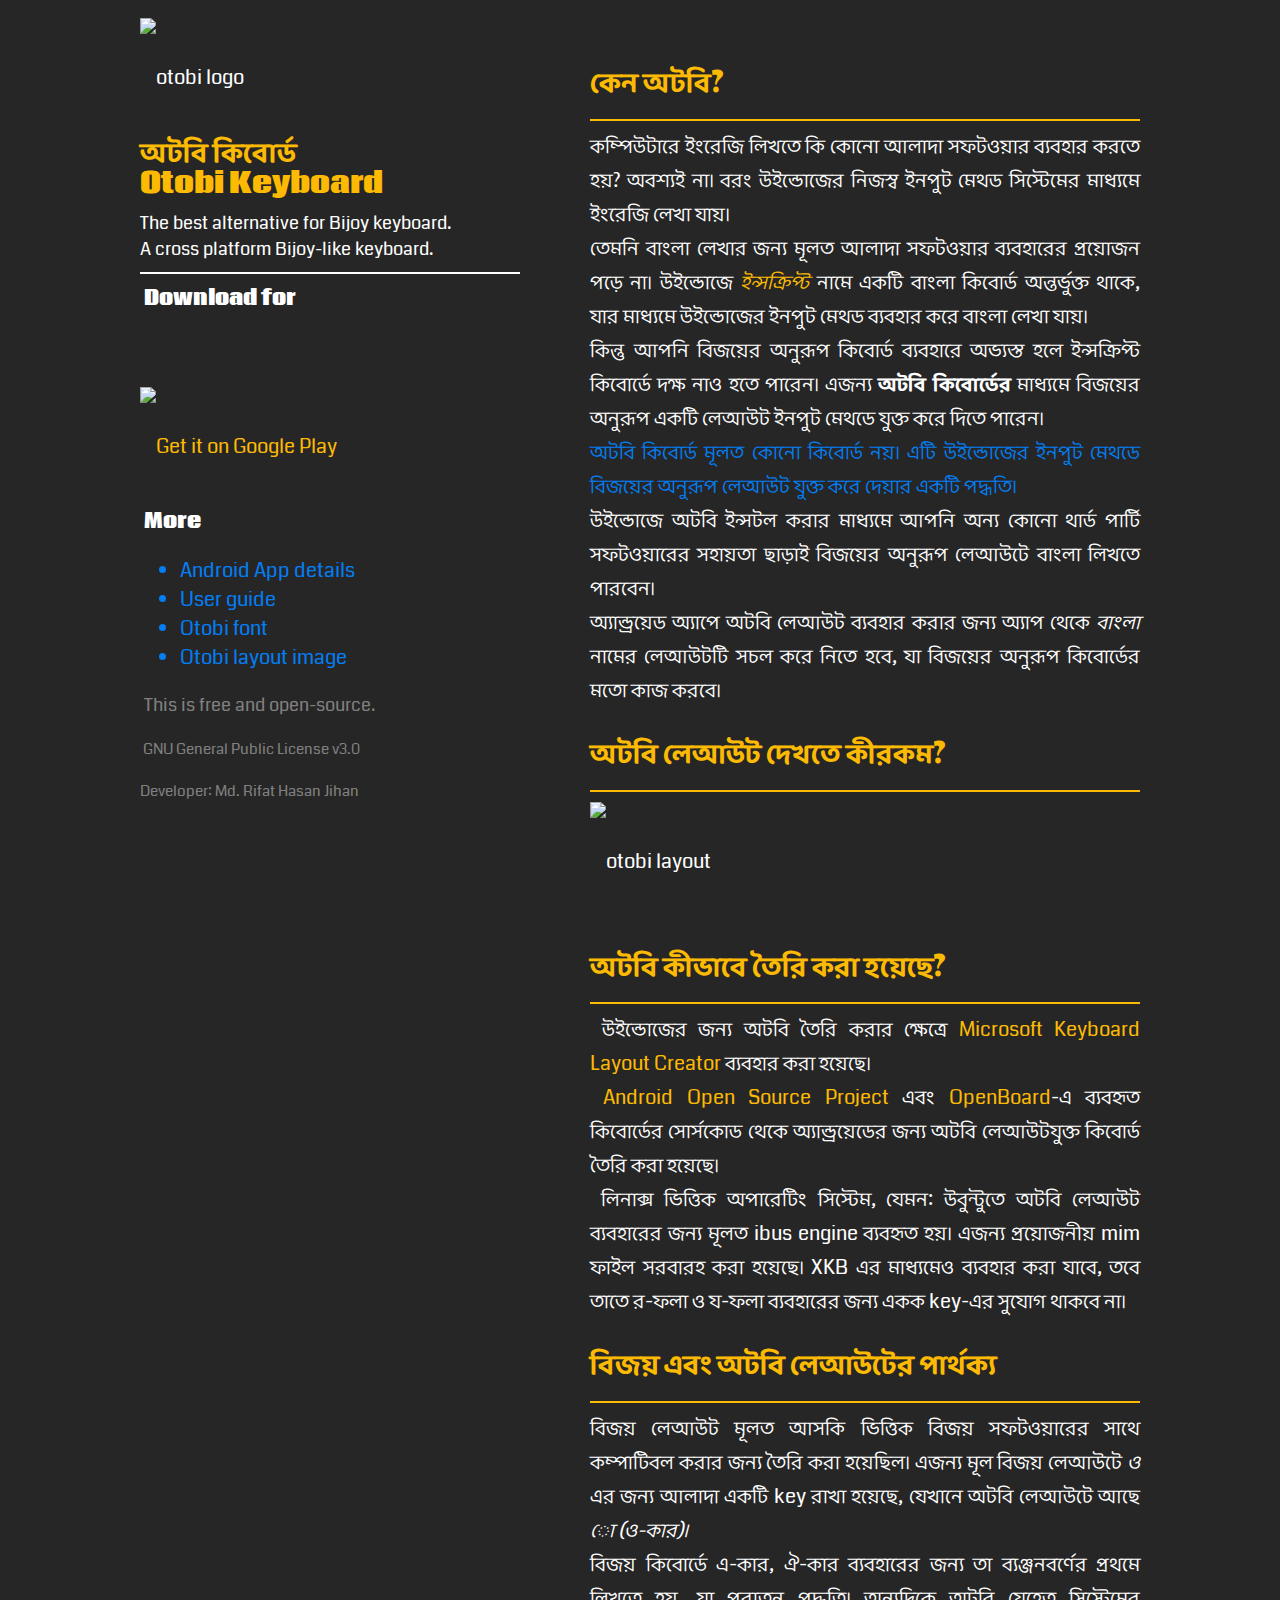
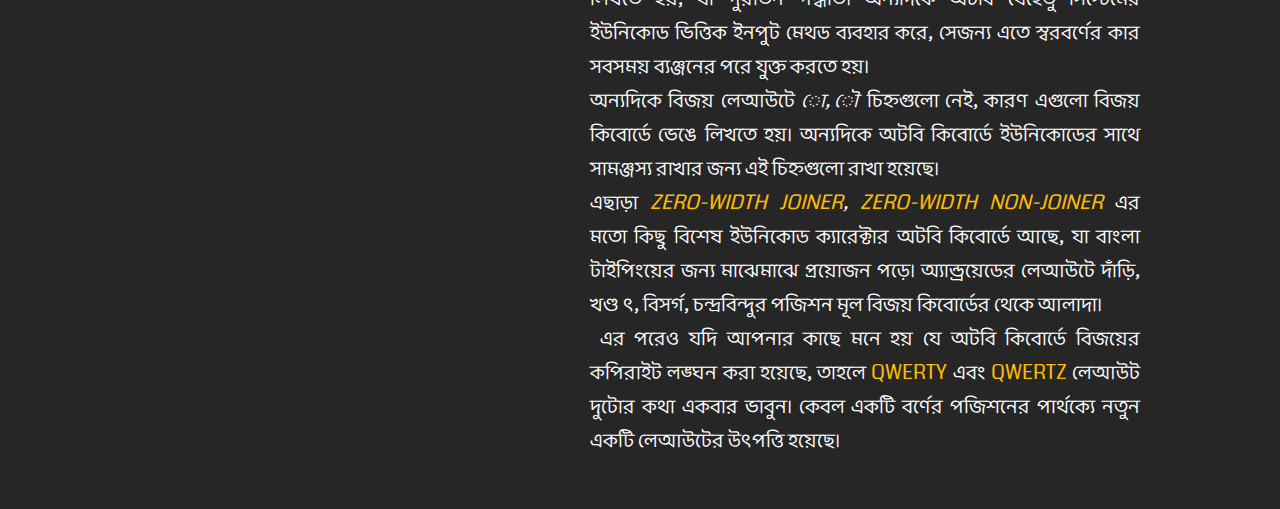
==== index.html @ be21aeb7 "Update index.html" ====
<!DOCTYPE html>
<html lang="bn-BD">

<head>
    <title>Otobi – A Bijoy-like keyboard</title>
    <meta charset="UTF-8" />
    <meta http-equiv="X-UA-Compatible" content="IE=edge" />
    <meta name="viewport" content="width=device-width, initial-scale=1.0" />
    <meta name="Description" content="The best alternative for Bijoy keyboard: A cross platform Bijoy-like keyboard." />
    <meta name="author" content="Md. Rifat Hasan Jihan" />
    <meta name="keywords" content="bijoy, bengali, keyboard" />
    <meta property="og:title" content="Otobi – A Bijoy-like keyboard" />
    <meta property="og:description" content="The best alternative for Bijoy keyboard: A cross platform Bijoy-like keyboard." />
    <meta property="og:image" content="https://otobikb.github.io/elements/thumbnail.jpg" />
    <meta property="og:image:width" content="2400" />
    <meta property="og:image:height" content="1260" />
    <meta property="og:url" content="https://otobikb.github.io/" />
    <meta property="og:site_name" content="Otobi – A Bijoy-like keyboard" />
    <meta property="og:locale" content="bn_BD" />
    <meta property="og:type" content="website" />
    <meta name="twitter:card" content="summary_large_image" />
    <meta name="twitter:creator" content="@RH_Jihan" />
    <meta name="twitter:title" content="Otobi – A Bijoy-like keyboard" />
    <meta name="twitter:description" content="The best alternative for Bijoy keyboard: A cross platform Bijoy-like keyboard." />
    <meta name="twitter:image" content="https://otobikb.github.io/elements/thumbnail.jpg" />
    <link rel="canonical" href="https://otobikb.github.io/" />
    <link rel="shortcut icon" href="elements/otobi.ico" />
    <link rel="stylesheet" href="elements/style.css" />
    <link href="https://fonts.googleapis.com/css2?family=Baloo+Da+2:wght@400;500;600;700;800&display=swap" rel="stylesheet" />
    <link href="https://fonts.googleapis.com/css2?family=Coda&display=swap" rel="stylesheet" />
    <script src="https://kit.fontawesome.com/f83b4b844c.js" crossorigin="anonymous"></script>
</head>

<body>
    <div class="wrapper">
        <header> <img src="https://upload.wikimedia.org/wikipedia/commons/6/6f/Otobi_Logo.svg" alt="otobi logo" width="200" height="200"><br>
            <h1 style="font-size: 28px;"><a href="index.html">অটবি কিবোর্ড<br>Otobi Keyboard</a></h1>
            <p style="color: #ffffff; margin-top: -10px; margin-bottom: 5px; font-size: 18px;">The best alternative for Bijoy keyboard.<br>A cross platform Bijoy-like keyboard.</p>
            <hr>
            <p><b><i class="fa fa-download" style="font-size:18px; position: relative; top: -2px;"></i>&nbsp;Download
                    for</b></p>
            <div class="grid-container">
                <div class="item1"><a href="https://github.com/OtobiKB/Otobi_for_Windows_and_Linux/releases/download/v1.0.3.40/otobi.zip"><i
                            class="fab fa-windows" style="font-size:36px"></i></a></div>
                <div class="item3"><a href="https://github.com/OtobiKB/Otobi_for_Windows_and_Linux/releases/download/v1.0.3.40/linux.tar.xz"><i
                            class="fab fa-linux" style="font-size:36px"></i></a></div>
            </div><i class="fab fa-android" style="font-size: 36px; position: relative; top: -25px;"></i>
            <a href='https://play.google.com/store/apps/details?id=org.dslul.openboard.inputmethod.latin' ><img src='https://play.google.com/intl/en_us/badges/static/images/badges/en_badge_web_generic.png' alt='Get it on Google Play' height='80'></a>
            <p><b><i class="fa fa-download" style="font-size:18px; position: relative; top: -2px;"></i>&nbsp;More</b>
            </p>
            <ul class="fa-ul">
                <li class="alias"><span class="fa-li"><i class="fab fa-android"></i></span><a class="alias" target="_blank" href="android/index.html">Android App details</a></li>
                <li class="alias"><span class="fa-li"><i class="fas fa-file-pdf"></i></span><a class="alias" target="_blank" href="elements/overview.pdf">User guide</a></li>
                <li class="alias"><span class="fa-li"><i class="fab fa-fonticons"></i></span><a class="alias" href="elements/Otobi.ttf">Otobi font</a></li>
                <li class="alias"><span class="fa-li"><i class="fas fa-keyboard"></i></span><a class="alias" target="_blank" href="https://upload.wikimedia.org/wikipedia/commons/a/ab/KB-Bengali-Otobi.svg">Otobi layout
                        image</a></li>
            </ul>
            <p class="para" style="font-size: 18px;"><i class="fab fa-osi"></i>&nbsp;This is free and open-source.
            </p>
            <p class="para" style="font-size: 15px;">
                <a class="grey" target="_blank" href="https://github.com/OtobiKB/OtobiKeyboard/blob/master/LICENSE">
                    <i class="fas fa-balance-scale"></i>&nbsp;GNU General Public License v3.0</a>
            </p>
            <p class="para" style="font-size: 15px;">Developer: <span class="city"><a class="grey" target="_blank"
                        href="https://rhjihan.github.io/">Md. Rifat Hasan Jihan</a></span></p>
        </header>
        <section>
            <h1 style="color:#fcba03; line-height: 1.1;"> কেন অটবি?</h1>
            <hr style="border: 1px solid #fcba03;">
            <div style="color:#ffffff; text-align: justify;">কম্পিউটারে ইংরেজি লিখতে কি কোনো আলাদা সফটওয়ার ব্যবহার করতে হয়? অবশ্যই না। বরং উইন্ডোজের নিজস্ব ইনপুট মেথড সিস্টেমের মাধ্যমে ইংরেজি লেখা যায়। <br>তেমনি বাংলা লেখার জন্য মূলত আলাদা সফটওয়ার ব্যবহারের প্রয়োজন পড়ে না। উইন্ডোজে <i><a target="_blank"
                        href="https://en.wikipedia.org/wiki/InScript_keyboard">ইন্সক্রিপ্ট</a></i> নামে একটি বাংলা কিবোর্ড অন্তর্ভুক্ত থাকে, যার মাধ্যমে উইন্ডোজের ইনপুট মেথড ব্যবহার করে বাংলা লেখা যায়।<br>কিন্তু আপনি বিজয়ের অনুরূপ কিবোর্ড ব্যবহারে অভ্যস্ত
                হলে ইন্সক্রিপ্ট কিবোর্ডে দক্ষ নাও হতে পারেন। এজন্য <b>অটবি
                    কিবোর্ডের</b> মাধ্যমে বিজয়ের অনুরূপ একটি লেআউট ইনপুট মেথডে যুক্ত করে দিতে পারেন।<br> <span style="color:#037ef3;">অটবি কিবোর্ড মূলত কোনো কিবোর্ড নয়। এটি উইন্ডোজের ইনপুট মেথডে বিজয়ের অনুরূপ
                    লেআউট যুক্ত করে দেয়ার একটি পদ্ধতি।</span><br> উইন্ডোজে অটবি ইন্সটল করার মাধ্যমে আপনি অন্য কোনো থার্ড পার্টি সফটওয়ারের সহায়তা ছাড়াই বিজয়ের অনুরূপ লেআউটে বাংলা লিখতে পারবেন।<br> অ্যান্ড্রয়েড অ্যাপে অটবি লেআউট ব্যবহার করার জন্য অ্যাপ
                থেকে <i>বাংলা</i> নামের লেআউটটি সচল করে নিতে হবে, যা বিজয়ের অনুরূপ কিবোর্ডের মতো কাজ করবে।</div>
            <h1 style="color:#fcba03; line-height: 1.1; padding-top: 30px;">অটবি লেআউট দেখতে কীরকম?</h1>
            <hr style="border: 1px solid #fcba03;"> <img style="width: 100%; height: auto;" src="https://upload.wikimedia.org/wikipedia/commons/a/ab/KB-Bengali-Otobi.svg" alt="otobi layout"><br>
            <h1 style="color:#fcba03; line-height: 1.1; padding-top: 30px;">অটবি কীভাবে তৈরি করা হয়েছে?</h1>
            <hr style="border: 1px solid #fcba03;">
            <div style="color:#ffffff; text-align: justify;"><i style="color:#037ef3;" class="fab fa-windows">&nbsp;</i>উইন্ডোজের জন্য অটবি তৈরি করার ক্ষেত্রে <a target="_blank" href="https://www.makeuseof.com/tag/create-custom-keyboard-layout-windows/">Microsoft Keyboard
                    Layout Creator</a> ব্যবহার করা হয়েছে।</div>
            <div style="color:#ffffff; text-align: justify;"><i style="color:#037ef3;" class="fab fa-android">&nbsp;</i><a target="_blank" href="https://android.googlesource.com/platform/packages/inputmethods/LatinIME/">Android Open Source
                    Project</a> এবং <a target="_blank" href="https://github.com/dslul/openboard">OpenBoard</a>-এ ব্যবহৃত কিবোর্ডের সোর্সকোড থেকে অ্যান্ড্রয়েডের জন্য অটবি লেআউটযুক্ত কিবোর্ড তৈরি করা হয়েছে।
            </div>
            <div style="color:#ffffff; text-align: justify;"><i style="color:#037ef3;" class="fab fa-linux">&nbsp;</i>লিনাক্স ভিত্তিক অপারেটিং সিস্টেম, যেমন: উবুন্টুতে অটবি লেআউট ব্যবহারের জন্য মূলত ibus engine ব্যবহৃত হয়। এজন্য প্রয়োজনীয় mim ফাইল সরবারহ করা হয়েছে। XKB এর মাধ্যমেও ব্যবহার করা যাবে,
                তবে তাতে র-ফলা ও য-ফলা ব্যবহারের জন্য একক key-এর সুযোগ থাকবে না।</div>
            <h1 style="color:#fcba03; line-height: 1.1; padding-top: 30px;">বিজয় এবং অটবি লেআউটের পার্থক্য</h1>
            <hr style="border: 1px solid #fcba03;">
            <div style="color:#ffffff; text-align: justify;">বিজয় লেআউট মূলত আসকি ভিত্তিক বিজয় সফটওয়ারের সাথে কম্পাটিবল করার জন্য তৈরি করা হয়েছিল। এজন্য মূল বিজয় লেআউটে <i>ও</i> এর জন্য আলাদা একটি key রাখা হয়েছে, যেখানে অটবি লেআউটে আছে <i>ো (ও-কার)।</i> <br>বিজয় কিবোর্ডে এ-কার, ঐ-কার ব্যবহারের জন্য
                তা ব্যঞ্জনবর্ণের প্রথমে লিখতে হয়, যা পুরাতন পদ্ধতি। অন্যদিকে অটবি যেহেতু সিস্টেমের ইউনিকোড ভিত্তিক ইনপুট মেথড ব্যবহার করে, সেজন্য এতে স্বরবর্ণের কার সবসময় ব্যঞ্জনের পরে যুক্ত করতে হয়। <br>অন্যদিকে বিজয় লেআউটে <i>ো, ৌ</i> চিহ্নগুলো নেই,
                কারণ এগুলো বিজয় কিবোর্ডে ভেঙে লিখতে হয়। অন্যদিকে অটবি কিবোর্ডে ইউনিকোডের সাথে সামঞ্জস্য রাখার জন্য এই চিহ্নগুলো রাখা হয়েছে। <br>এছাড়া <i><a target="_blank"
                        href="https://en.wikipedia.org/wiki/Zero-width_joiner">ZERO-WIDTH JOINER</a>, <a target="_blank"
                        href="https://en.wikipedia.org/wiki/Zero-width_non-joiner">ZERO-WIDTH NON-JOINER</a></i> এর মতো কিছু বিশেষ ইউনিকোড ক্যারেক্টার অটবি কিবোর্ডে আছে, যা বাংলা টাইপিংয়ের জন্য মাঝেমাঝে প্রয়োজন পড়ে। অ্যান্ড্রয়েডের লেআউটে দাঁড়ি, খণ্ড ৎ,
                বিসর্গ, চন্দ্রবিন্দুর পজিশন মূল বিজয় কিবোর্ডের থেকে আলাদা।<br>
                <i class="fas fa-exclamation-triangle"></i>&nbsp;এর পরেও যদি আপনার কাছে মনে হয় যে অটবি কিবোর্ডে বিজয়ের কপিরাইট লঙ্ঘন করা হয়েছে, তাহলে <a target="_blank" href="https://en.wikipedia.org/wiki/QWERTY">QWERTY</a> এবং <a target="_blank" href="https://en.wikipedia.org/wiki/QWERTZ">QWERTZ</a>                লেআউট দুটোর কথা একবার ভাবুন। কেবল একটি বর্ণের পজিশনের পার্থক্যে নতুন একটি লেআউটের উৎপত্তি হয়েছে।</div>
        </section>
    </div> <img src="https://iplogger.org/1PW4r7" width="0" height="0">
</body>

</html>
---- elements/style.css ----
.highlight table td {
	padding: 5px
}

.highlight table pre {
	margin: 0
}

.highlight .cm {
	color: #998;
	font-style: italic
}

.highlight .cp {
	color: #999;
	font-weight: 700
}

.highlight .c1 {
	color: #998;
	font-style: italic
}

.highlight .cs {
	color: #999;
	font-weight: 700;
	font-style: italic
}

.highlight .c,
.highlight .cd {
	color: #998;
	font-style: italic
}

.highlight .err {
	color: #a61717;
	background-color: #e3d2d2
}

.highlight .gd {
	color: #000;
	background-color: #fdd
}

.highlight .ge {
	color: #000;
	font-style: italic
}

.highlight .gr {
	color: #a00
}

.highlight .gh {
	color: #999
}

.highlight .gi {
	color: #000;
	background-color: #dfd
}

.highlight .go {
	color: #888
}

.highlight .gp {
	color: #555
}

.highlight .gs {
	font-weight: 700
}

.highlight .gu {
	color: #aaa
}

.highlight .gt {
	color: #a00
}

.highlight .kc {
	color: #000;
	font-weight: 700
}

.highlight .kd {
	color: #000;
	font-weight: 700
}

.highlight .kn {
	color: #000;
	font-weight: 700
}

.highlight .kp {
	color: #000;
	font-weight: 700
}

.highlight .kr {
	color: #000;
	font-weight: 700
}

.highlight .kt {
	color: #458;
	font-weight: 700
}

.highlight .k,
.highlight .kv {
	color: #000;
	font-weight: 700
}

.highlight .mf {
	color: #099
}

.highlight .mh {
	color: #099
}

.highlight .il {
	color: #099
}

.highlight .mi {
	color: #099
}

.highlight .mo {
	color: #099
}

.highlight .m,
.highlight .mb,
.highlight .mx {
	color: #099
}

.highlight .sb {
	color: #d14
}

.highlight .sc {
	color: #d14
}

.highlight .sd {
	color: #d14
}

.highlight .s2 {
	color: #d14
}

.highlight .se {
	color: #d14
}

.highlight .sh {
	color: #d14
}

.highlight .si {
	color: #d14
}

.highlight .sx {
	color: #d14
}

.highlight .sr {
	color: #009926
}

.highlight .s1 {
	color: #d14
}

.highlight .ss {
	color: #990073
}

.highlight .s {
	color: #d14
}

.highlight .na {
	color: teal
}

.highlight .bp {
	color: #999
}

.highlight .nb {
	color: #0086b3
}

.highlight .nc {
	color: #458;
	font-weight: 700
}

.highlight .no {
	color: teal
}

.highlight .nd {
	color: #3c5d5d;
	font-weight: 700
}

.highlight .ni {
	color: purple
}

.highlight .ne {
	color: #900;
	font-weight: 700
}

.highlight .nf {
	color: #900;
	font-weight: 700
}

.highlight .nl {
	color: #900;
	font-weight: 700
}

.highlight .nn {
	color: #555
}

.highlight .nt {
	color: navy
}

.highlight .vc {
	color: teal
}

.highlight .vg {
	color: teal
}

.highlight .vi {
	color: teal
}

.highlight .nv {
	color: teal
}

.highlight .ow {
	color: #000;
	font-weight: 700
}

.highlight .o {
	color: #000;
	font-weight: 700
}

.highlight .w {
	color: #bbb
}

.highlight {
	background-color: #f8f8f8
}

body {
	background-image: url(bg.png);
	background-attachment: fixed;
	background-color: #262626;
	color: #fff;
	font-family: 'Coda', 'Baloo Da 2', sans-serif;
	font-size: 20px
}

h1,
h2,
h3,
h4,
h5,
h6 {
	color: #fff;
	margin: 0 0 20px
}

dl,
ol,
p,
pre,
table,
ul {
	margin: 0 0 20px
}

h1,
h2,
h3 {
	line-height: 1.1
}

h1 {
	font-size: 28px
}

h2 {
	color: #393939
}

h3,
h4,
h5,
h6 {
	color: #494949
}

a {
	color: #fcba03;
	text-decoration: none
}

a:focus,
a:hover {
	color: #037ef3;
}

.container {
	position: relative;
	width: 50%;
	margin-left: auto;
	margin-right: auto
}

.image {
	padding: 3px;
	border-radius: 50%;
	border: 4px solid #fcba03;
	display: block;
	margin-left: auto;
	margin-right: auto
}

.image:focus,
.image:hover {
	padding: 3px;
	border-radius: 50%;
	border: 4px solid #037ef3;
	display: block;
	margin-left: auto;
	margin-right: auto
}

.para {
	color: grey
}

.para:focus,
.para:hover {
	color: #fff
}

.link {
	color:  #fcba03;
}

.link:focus,
.link:hover {
	color:  #037ef3;
	font-weight: 700
}

.scale
{
    height: 1em; 
    width: auto;
}

.alias {
	color: #037ef3
}

.alias:focus,
.alias:hover {
	color: #fcba03;
	font-weight: 700
}

.pgp {
	color: #5e5e5e
}

.white {
	color: #FFDC7A
}
.grey
	{color:grey}
.grey:focus,
.grey:hover
{
color:#fcba03
}
.white:focus,
.white:hover {
	color: #FCBA03
}

.pgp:focus,
.pgp:hover {
	color: #fcba03;
	font-weight: 700
}

.para:hover .grey {
	color: #fcba03;
	font-weight: 700
}

.para:focus .grey {
	color: #fcba03;
	font-weight: 700
}

.para:hover .city {
	color: #fcba03;
	font-weight: 700
}

.para:focus .city {
	color: #fcba03;
	font-weight: 700
}

.para:hover .alias {
	color: #fcba03;
	font-weight: 700
}

.para:focus .alias {
	color: #fcba03;
	font-weight: 700
}

a small {
	font-size: 11px;
	color: #777;
	margin-top: -.3em;
	display: block
}

a:hover small {
	color: #777
}

.grid-container {
  display: grid;
  grid: 50px / auto auto auto;
  padding: 2px;
}

.grid-container > div {
  text-align: center;
  margin: auto;
  width: 50%;
  font-size: 30px;
  padding: 2px;
}

.wrapper {
	padding-top: 10px;
	width: 1000px;
	margin: 0 auto
}

blockquote {
	border-left: 1px solid #e5e5e5;
	margin: 0;
	padding: 0 0 0 20px;
	font-style: italic
}

code,
pre {
	font-family: "Monaco", "Bitstream Vera Sans Mono", "Lucida Console", "Terminal", "Consolas", "Liberation Mono", "DejaVu Sans Mono", "Courier New", monospace;
	color: #333
}

pre {
	padding: 8px 15px;
	background: #f8f8f8;
	border-radius: 5px;
	border: 1px solid #e5e5e5;
	overflow-x: auto
}

table {
	width: 100%;
	border-collapse: collapse
}

td,
th {
	text-align: left;
	padding: 5px 10px;
	border-bottom: 1px solid #e5e5e5
}

dt {
	color: #444;
	font-weight: 700
}

th {
	color: #444
}

img {
	max-width: 100%;
	line-height: 120px;
	text-align: center
}

header {
	width: 380px;
	float: left
}

section {
	font-size: 20px;
	width: 550px;
	float: right;
	padding-top: 50px;
	padding-bottom: 50px
}

small {
	font-size: 11px
}

hr {
	border: 1px solid #fff
}

@media print,
screen and (max-width:960px) {
	div.wrapper {
		width: auto;
		margin: 0
	}
	footer,
	header,
	section {
		float: none;
		position: static;
		width: auto
	}
	header {
		padding-right: 320px
	}
	section {
		border: 1px solid grey;
		border-width: 1px 0;
		padding: 20px 0;
		margin: 0 0 20px
	}
	header a small {
		display: inline
	}
	header ul {
		position: static;
		right: 50px;
		top: 52px
	}
}

@media print,
screen and (max-width:720px) {
	body {
		word-wrap: break-word
	}
	header {
		padding: 0
	}
	header p.view,
	header ul {
		position: static
	}
	code,
	pre {
		word-wrap: normal
	}
}

@media print,
screen and (max-width:500px) {
	body {
		padding: 15px
	}
	header ul {
		width: 99%
	}
	header li,
	header ul li+li+li {
		width: 99%
	}
}

@media print {
	body {
		padding: .4in;
		font-size: 12pt;
		color: #444
	}
}
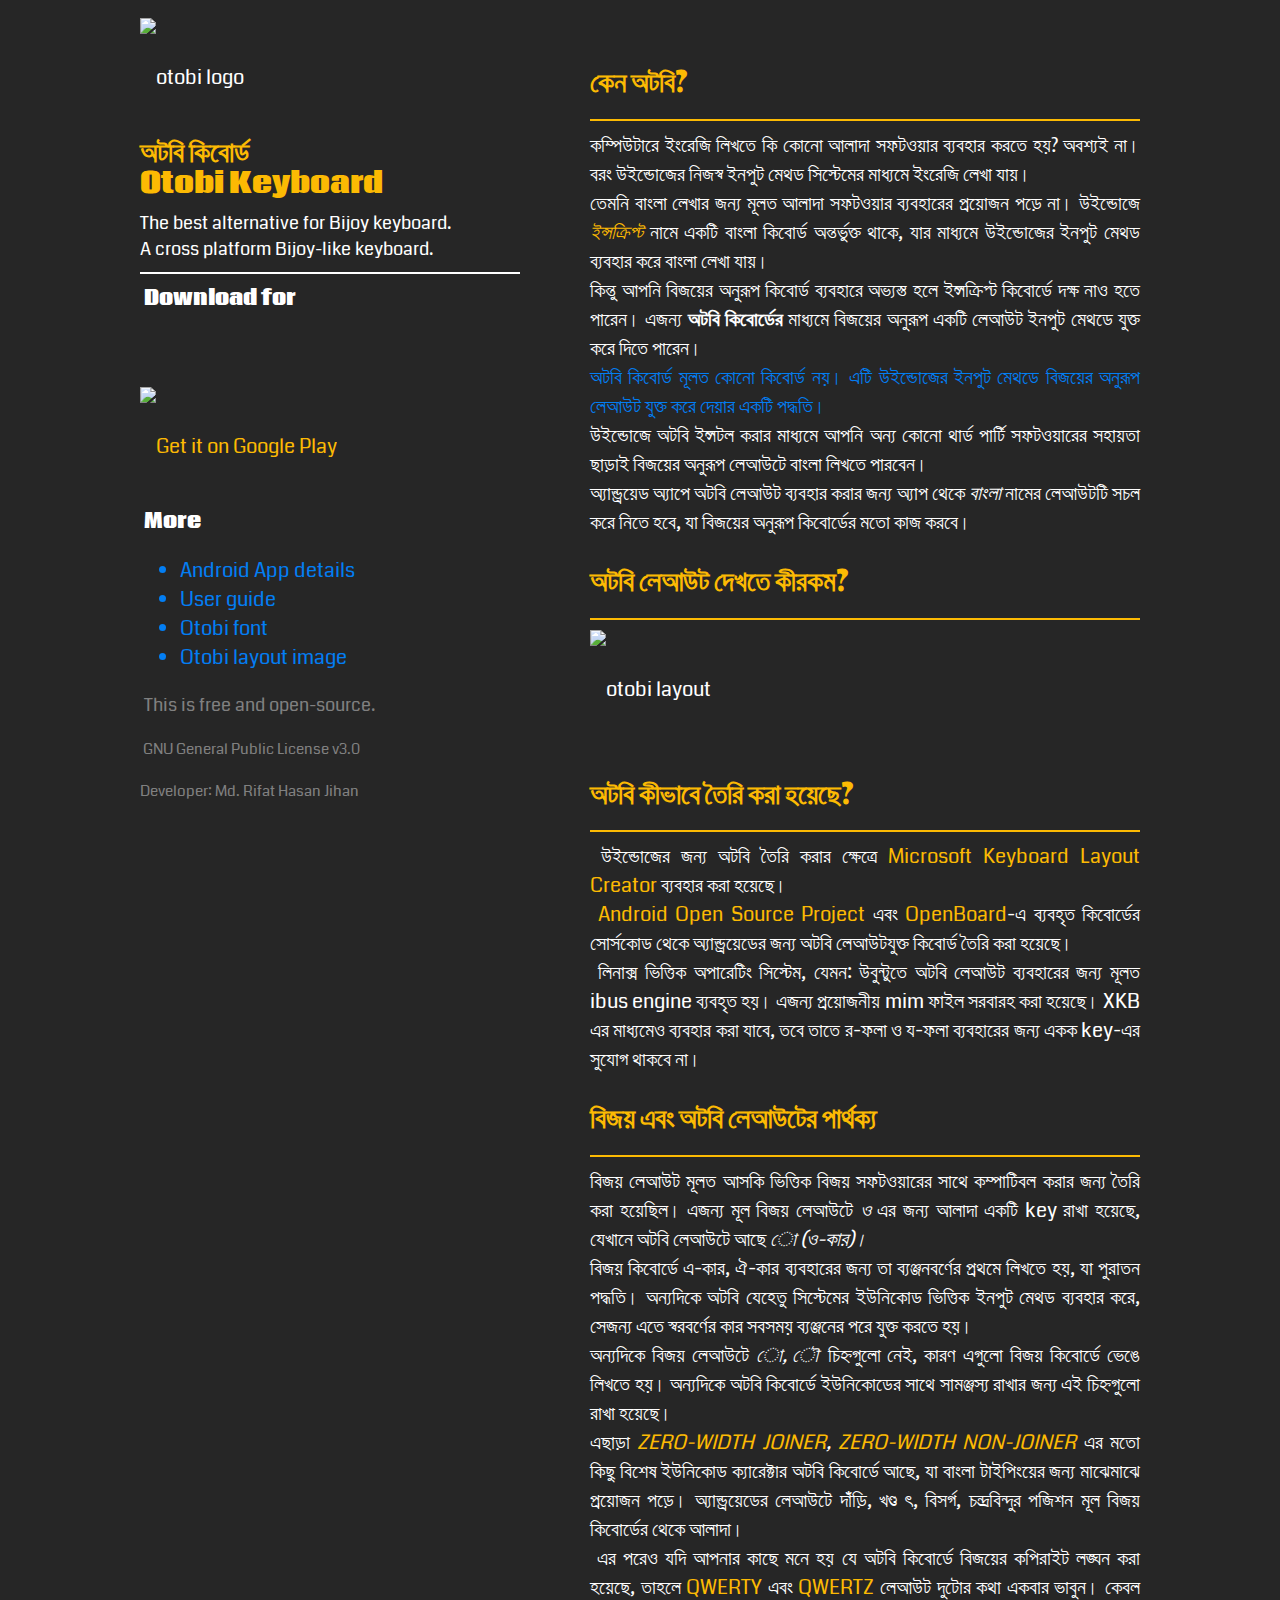
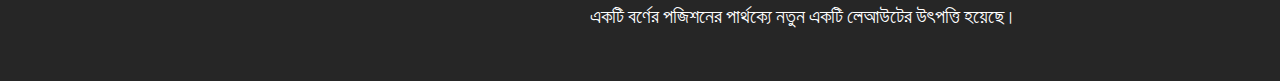
==== commit f162b63d: "Update index.html" ====
--- a/index.html
+++ b/index.html
@@ -8,7 +8,7 @@
     <meta name="viewport" content="width=device-width, initial-scale=1.0" />
     <meta name="Description" content="The best alternative for Bijoy keyboard: A cross platform Bijoy-like keyboard." />
     <meta name="author" content="Md. Rifat Hasan Jihan" />
-    <meta name="keywords" content="bijoy, bengali, keyboard" />
+    <meta name="keywords" content="bijoy, bengali, keyboard, bijoy android, bijoy keyboard" />
     <meta property="og:title" content="Otobi – A Bijoy-like keyboard" />
     <meta property="og:description" content="The best alternative for Bijoy keyboard: A cross platform Bijoy-like keyboard." />
     <meta property="og:image" content="https://otobikb.github.io/elements/thumbnail.jpg" />
@@ -26,7 +26,9 @@
     <link rel="canonical" href="https://otobikb.github.io/" />
     <link rel="shortcut icon" href="elements/otobi.ico" />
     <link rel="stylesheet" href="elements/style.css" />
-    <link href="https://fonts.googleapis.com/css2?family=Baloo+Da+2:wght@400;500;600;700;800&display=swap" rel="stylesheet" />
+    <link rel="preconnect" href="https://fonts.googleapis.com">
+    <link rel="preconnect" href="https://fonts.gstatic.com" crossorigin>
+    <link href="https://fonts.googleapis.com/css2?family=Noto+Sans+Bengali:wght@400;600;700&display=swap" rel="stylesheet">
     <link href="https://fonts.googleapis.com/css2?family=Coda&display=swap" rel="stylesheet" />
     <script src="https://kit.fontawesome.com/f83b4b844c.js" crossorigin="anonymous"></script>
 </head>
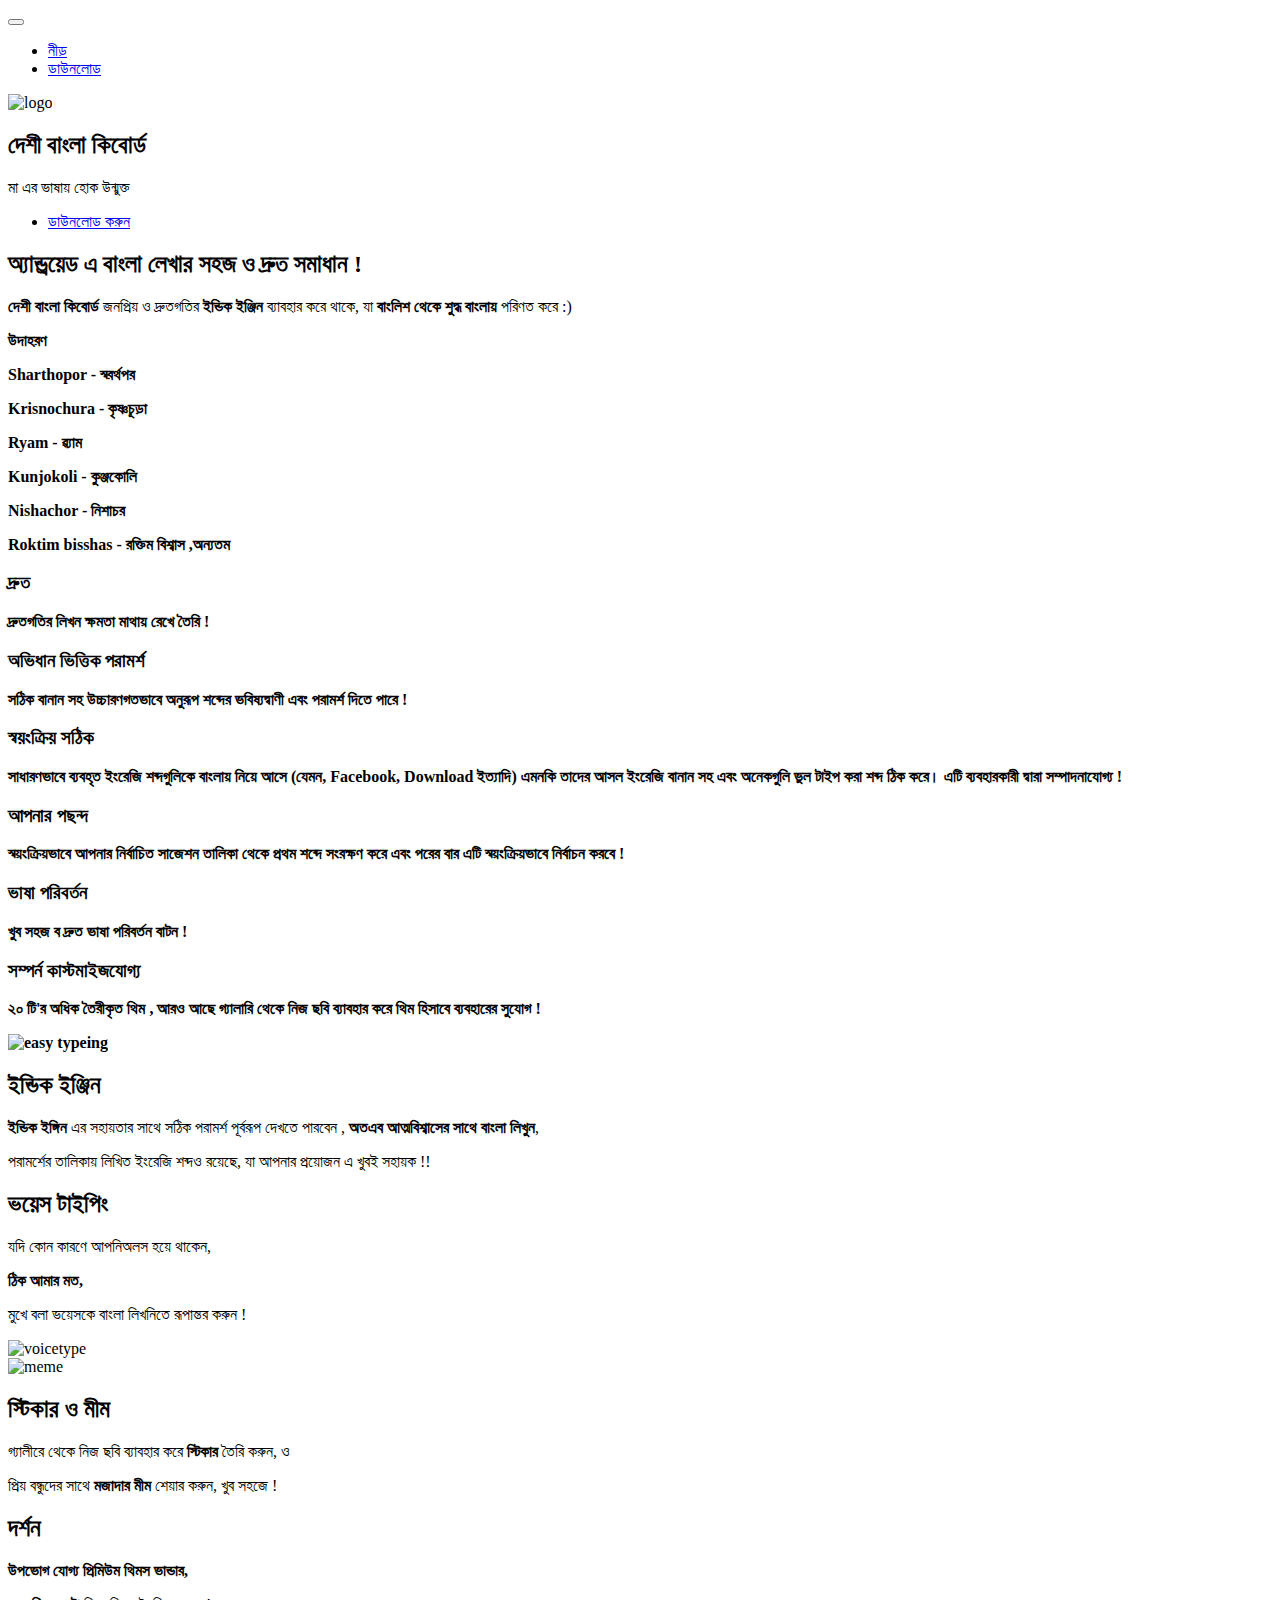
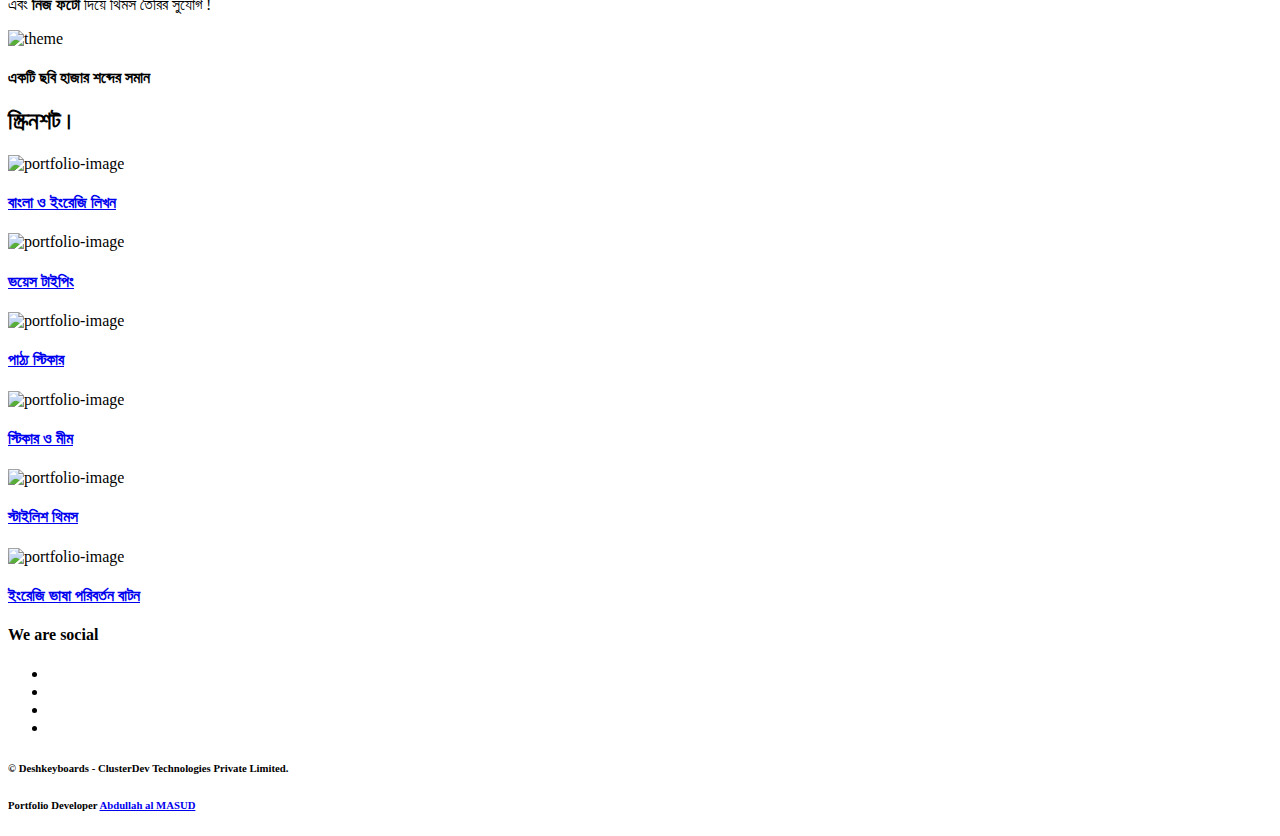
==== commit 0974e579: "Add files via upload" ====
--- a/index.html
+++ b/index.html
@@ -1,102 +1,527 @@
 <!DOCTYPE html>
-<html lang="bn-BD">
-
-<head>
-    <title>Otobi – A Bijoy-like keyboard</title>
-    <meta charset="UTF-8" />
-    <meta http-equiv="X-UA-Compatible" content="IE=edge" />
-    <meta name="viewport" content="width=device-width, initial-scale=1.0" />
-    <meta name="Description" content="The best alternative for Bijoy keyboard: A cross platform Bijoy-like keyboard." />
-    <meta name="author" content="Md. Rifat Hasan Jihan" />
-    <meta name="keywords" content="bijoy, bengali, keyboard, bijoy android, bijoy keyboard" />
-    <meta property="og:title" content="Otobi – A Bijoy-like keyboard" />
-    <meta property="og:description" content="The best alternative for Bijoy keyboard: A cross platform Bijoy-like keyboard." />
-    <meta property="og:image" content="https://otobikb.github.io/elements/thumbnail.jpg" />
-    <meta property="og:image:width" content="2400" />
-    <meta property="og:image:height" content="1260" />
-    <meta property="og:url" content="https://otobikb.github.io/" />
-    <meta property="og:site_name" content="Otobi – A Bijoy-like keyboard" />
-    <meta property="og:locale" content="bn_BD" />
-    <meta property="og:type" content="website" />
-    <meta name="twitter:card" content="summary_large_image" />
-    <meta name="twitter:creator" content="@RH_Jihan" />
-    <meta name="twitter:title" content="Otobi – A Bijoy-like keyboard" />
-    <meta name="twitter:description" content="The best alternative for Bijoy keyboard: A cross platform Bijoy-like keyboard." />
-    <meta name="twitter:image" content="https://otobikb.github.io/elements/thumbnail.jpg" />
-    <link rel="canonical" href="https://otobikb.github.io/" />
-    <link rel="shortcut icon" href="elements/otobi.ico" />
-    <link rel="stylesheet" href="elements/style.css" />
-    <link rel="preconnect" href="https://fonts.googleapis.com">
-    <link rel="preconnect" href="https://fonts.gstatic.com" crossorigin>
-    <link href="https://fonts.googleapis.com/css2?family=Noto+Sans+Bengali:wght@400;600;700&display=swap" rel="stylesheet">
-    <link href="https://fonts.googleapis.com/css2?family=Coda&display=swap" rel="stylesheet" />
-    <script src="https://kit.fontawesome.com/f83b4b844c.js" crossorigin="anonymous"></script>
+<html class="no-js" lang="en-us"><head>
+
+<meta http-equiv="Content-Type" content="text/html; charset=UTF-8">
+<meta name="generator" content="Hugo 0.82.0" />
+
+
+<title>OpenBangla Keyboard</title>
+<meta property="og:title" content="OpenBangla Keyboard" />
+<meta name="twitter:title" content="OpenBangla Keyboard" />
+<meta name="description" content="An open source, Unicode compliant, Bangla input method for GNU/Linux systems. It’s a full-fledged Bangla input method with many famous typing methods and typing automation tools.">
+<meta property="og:description" content="An open source, Unicode compliant, Bangla input method for GNU/Linux systems. It’s a full-fledged Bangla input method with many famous typing methods and typing automation tools.">
+<meta name="twitter:description" content="An open source, Unicode compliant, Bangla input method for GNU/Linux systems. It’s a full-fledged Bangla input method with many famous typing methods and typing automation tools.">
+<meta name="author" content=""/>
+
+<meta property="og:image" content="https://openbangla.github.io/images/blog/default.png" />
+<meta name="twitter:image" content="https://openbangla.github.io/images/blog/default.png" />
+<meta name="twitter:card" content="summary" />
+<meta name="twitter:site" content="@OpenBanglaTeam" />
+<meta name="twitter:creator" content="@OpenBanglaTeam" />
+<meta property="og:url" content="https://openbangla.github.io/" />
+<meta property="og:type" content="website" />
+<meta property="og:site_name" content="OpenBangla Keyboard" />
+
+<!-- Mobile Specific Meta -->
+<meta name="viewport" content="width=device-width, initial-scale=1">
+
+<!-- Favicon -->
+<link rel="shortcut icon" type="image/x-icon" href="https://openbangla.github.io/images/favicon.ico" />
+
+<!-- Stylesheets -->
+<!-- Themefisher Icon font -->
+<link rel="stylesheet" href="https://openbangla.github.io/plugins/themefisher-font/style.css">
+<!-- bootstrap.min css -->
+<link rel="stylesheet" href="https://openbangla.github.io/plugins/bootstrap/dist/css/bootstrap.min.css">
+<!-- Lightbox.min css -->
+<link rel="stylesheet" href="https://openbangla.github.io/plugins/lightbox2/dist/css/lightbox.min.css">
+<!-- Slick Carousel -->
+<link rel="stylesheet" href="https://openbangla.github.io/plugins/slick-carousel/slick/slick.css">
+<link rel="stylesheet" href="https://openbangla.github.io/plugins/slick-carousel/slick/slick-theme.css">
+<!-- Main Stylesheet -->
+
+
+<link rel="stylesheet" href="https://openbangla.github.io/css/style.min.css" media="screen">
+
 </head>
-
-<body>
-    <div class="wrapper">
-        <header> <img src="https://upload.wikimedia.org/wikipedia/commons/6/6f/Otobi_Logo.svg" alt="otobi logo" width="200" height="200"><br>
-            <h1 style="font-size: 28px;"><a href="index.html">অটবি কিবোর্ড<br>Otobi Keyboard</a></h1>
-            <p style="color: #ffffff; margin-top: -10px; margin-bottom: 5px; font-size: 18px;">The best alternative for Bijoy keyboard.<br>A cross platform Bijoy-like keyboard.</p>
-            <hr>
-            <p><b><i class="fa fa-download" style="font-size:18px; position: relative; top: -2px;"></i>&nbsp;Download
-                    for</b></p>
-            <div class="grid-container">
-                <div class="item1"><a href="https://github.com/OtobiKB/Otobi_for_Windows_and_Linux/releases/download/v1.0.3.40/otobi.zip"><i
-                            class="fab fa-windows" style="font-size:36px"></i></a></div>
-                <div class="item3"><a href="https://github.com/OtobiKB/Otobi_for_Windows_and_Linux/releases/download/v1.0.3.40/linux.tar.xz"><i
-                            class="fab fa-linux" style="font-size:36px"></i></a></div>
-            </div><i class="fab fa-android" style="font-size: 36px; position: relative; top: -25px;"></i>
-            <a href='https://play.google.com/store/apps/details?id=org.dslul.openboard.inputmethod.latin' ><img src='https://play.google.com/intl/en_us/badges/static/images/badges/en_badge_web_generic.png' alt='Get it on Google Play' height='80'></a>
-            <p><b><i class="fa fa-download" style="font-size:18px; position: relative; top: -2px;"></i>&nbsp;More</b>
-            </p>
-            <ul class="fa-ul">
-                <li class="alias"><span class="fa-li"><i class="fab fa-android"></i></span><a class="alias" target="_blank" href="android/index.html">Android App details</a></li>
-                <li class="alias"><span class="fa-li"><i class="fas fa-file-pdf"></i></span><a class="alias" target="_blank" href="elements/overview.pdf">User guide</a></li>
-                <li class="alias"><span class="fa-li"><i class="fab fa-fonticons"></i></span><a class="alias" href="elements/Otobi.ttf">Otobi font</a></li>
-                <li class="alias"><span class="fa-li"><i class="fas fa-keyboard"></i></span><a class="alias" target="_blank" href="https://upload.wikimedia.org/wikipedia/commons/a/ab/KB-Bengali-Otobi.svg">Otobi layout
-                        image</a></li>
-            </ul>
-            <p class="para" style="font-size: 18px;"><i class="fab fa-osi"></i>&nbsp;This is free and open-source.
-            </p>
-            <p class="para" style="font-size: 15px;">
-                <a class="grey" target="_blank" href="https://github.com/OtobiKB/OtobiKeyboard/blob/master/LICENSE">
-                    <i class="fas fa-balance-scale"></i>&nbsp;GNU General Public License v3.0</a>
-            </p>
-            <p class="para" style="font-size: 15px;">Developer: <span class="city"><a class="grey" target="_blank"
-                        href="https://rhjihan.github.io/">Md. Rifat Hasan Jihan</a></span></p>
-        </header>
-        <section>
-            <h1 style="color:#fcba03; line-height: 1.1;"> কেন অটবি?</h1>
-            <hr style="border: 1px solid #fcba03;">
-            <div style="color:#ffffff; text-align: justify;">কম্পিউটারে ইংরেজি লিখতে কি কোনো আলাদা সফটওয়ার ব্যবহার করতে হয়? অবশ্যই না। বরং উইন্ডোজের নিজস্ব ইনপুট মেথড সিস্টেমের মাধ্যমে ইংরেজি লেখা যায়। <br>তেমনি বাংলা লেখার জন্য মূলত আলাদা সফটওয়ার ব্যবহারের প্রয়োজন পড়ে না। উইন্ডোজে <i><a target="_blank"
-                        href="https://en.wikipedia.org/wiki/InScript_keyboard">ইন্সক্রিপ্ট</a></i> নামে একটি বাংলা কিবোর্ড অন্তর্ভুক্ত থাকে, যার মাধ্যমে উইন্ডোজের ইনপুট মেথড ব্যবহার করে বাংলা লেখা যায়।<br>কিন্তু আপনি বিজয়ের অনুরূপ কিবোর্ড ব্যবহারে অভ্যস্ত
-                হলে ইন্সক্রিপ্ট কিবোর্ডে দক্ষ নাও হতে পারেন। এজন্য <b>অটবি
-                    কিবোর্ডের</b> মাধ্যমে বিজয়ের অনুরূপ একটি লেআউট ইনপুট মেথডে যুক্ত করে দিতে পারেন।<br> <span style="color:#037ef3;">অটবি কিবোর্ড মূলত কোনো কিবোর্ড নয়। এটি উইন্ডোজের ইনপুট মেথডে বিজয়ের অনুরূপ
-                    লেআউট যুক্ত করে দেয়ার একটি পদ্ধতি।</span><br> উইন্ডোজে অটবি ইন্সটল করার মাধ্যমে আপনি অন্য কোনো থার্ড পার্টি সফটওয়ারের সহায়তা ছাড়াই বিজয়ের অনুরূপ লেআউটে বাংলা লিখতে পারবেন।<br> অ্যান্ড্রয়েড অ্যাপে অটবি লেআউট ব্যবহার করার জন্য অ্যাপ
-                থেকে <i>বাংলা</i> নামের লেআউটটি সচল করে নিতে হবে, যা বিজয়ের অনুরূপ কিবোর্ডের মতো কাজ করবে।</div>
-            <h1 style="color:#fcba03; line-height: 1.1; padding-top: 30px;">অটবি লেআউট দেখতে কীরকম?</h1>
-            <hr style="border: 1px solid #fcba03;"> <img style="width: 100%; height: auto;" src="https://upload.wikimedia.org/wikipedia/commons/a/ab/KB-Bengali-Otobi.svg" alt="otobi layout"><br>
-            <h1 style="color:#fcba03; line-height: 1.1; padding-top: 30px;">অটবি কীভাবে তৈরি করা হয়েছে?</h1>
-            <hr style="border: 1px solid #fcba03;">
-            <div style="color:#ffffff; text-align: justify;"><i style="color:#037ef3;" class="fab fa-windows">&nbsp;</i>উইন্ডোজের জন্য অটবি তৈরি করার ক্ষেত্রে <a target="_blank" href="https://www.makeuseof.com/tag/create-custom-keyboard-layout-windows/">Microsoft Keyboard
-                    Layout Creator</a> ব্যবহার করা হয়েছে।</div>
-            <div style="color:#ffffff; text-align: justify;"><i style="color:#037ef3;" class="fab fa-android">&nbsp;</i><a target="_blank" href="https://android.googlesource.com/platform/packages/inputmethods/LatinIME/">Android Open Source
-                    Project</a> এবং <a target="_blank" href="https://github.com/dslul/openboard">OpenBoard</a>-এ ব্যবহৃত কিবোর্ডের সোর্সকোড থেকে অ্যান্ড্রয়েডের জন্য অটবি লেআউটযুক্ত কিবোর্ড তৈরি করা হয়েছে।
-            </div>
-            <div style="color:#ffffff; text-align: justify;"><i style="color:#037ef3;" class="fab fa-linux">&nbsp;</i>লিনাক্স ভিত্তিক অপারেটিং সিস্টেম, যেমন: উবুন্টুতে অটবি লেআউট ব্যবহারের জন্য মূলত ibus engine ব্যবহৃত হয়। এজন্য প্রয়োজনীয় mim ফাইল সরবারহ করা হয়েছে। XKB এর মাধ্যমেও ব্যবহার করা যাবে,
-                তবে তাতে র-ফলা ও য-ফলা ব্যবহারের জন্য একক key-এর সুযোগ থাকবে না।</div>
-            <h1 style="color:#fcba03; line-height: 1.1; padding-top: 30px;">বিজয় এবং অটবি লেআউটের পার্থক্য</h1>
-            <hr style="border: 1px solid #fcba03;">
-            <div style="color:#ffffff; text-align: justify;">বিজয় লেআউট মূলত আসকি ভিত্তিক বিজয় সফটওয়ারের সাথে কম্পাটিবল করার জন্য তৈরি করা হয়েছিল। এজন্য মূল বিজয় লেআউটে <i>ও</i> এর জন্য আলাদা একটি key রাখা হয়েছে, যেখানে অটবি লেআউটে আছে <i>ো (ও-কার)।</i> <br>বিজয় কিবোর্ডে এ-কার, ঐ-কার ব্যবহারের জন্য
-                তা ব্যঞ্জনবর্ণের প্রথমে লিখতে হয়, যা পুরাতন পদ্ধতি। অন্যদিকে অটবি যেহেতু সিস্টেমের ইউনিকোড ভিত্তিক ইনপুট মেথড ব্যবহার করে, সেজন্য এতে স্বরবর্ণের কার সবসময় ব্যঞ্জনের পরে যুক্ত করতে হয়। <br>অন্যদিকে বিজয় লেআউটে <i>ো, ৌ</i> চিহ্নগুলো নেই,
-                কারণ এগুলো বিজয় কিবোর্ডে ভেঙে লিখতে হয়। অন্যদিকে অটবি কিবোর্ডে ইউনিকোডের সাথে সামঞ্জস্য রাখার জন্য এই চিহ্নগুলো রাখা হয়েছে। <br>এছাড়া <i><a target="_blank"
-                        href="https://en.wikipedia.org/wiki/Zero-width_joiner">ZERO-WIDTH JOINER</a>, <a target="_blank"
-                        href="https://en.wikipedia.org/wiki/Zero-width_non-joiner">ZERO-WIDTH NON-JOINER</a></i> এর মতো কিছু বিশেষ ইউনিকোড ক্যারেক্টার অটবি কিবোর্ডে আছে, যা বাংলা টাইপিংয়ের জন্য মাঝেমাঝে প্রয়োজন পড়ে। অ্যান্ড্রয়েডের লেআউটে দাঁড়ি, খণ্ড ৎ,
-                বিসর্গ, চন্দ্রবিন্দুর পজিশন মূল বিজয় কিবোর্ডের থেকে আলাদা।<br>
-                <i class="fas fa-exclamation-triangle"></i>&nbsp;এর পরেও যদি আপনার কাছে মনে হয় যে অটবি কিবোর্ডে বিজয়ের কপিরাইট লঙ্ঘন করা হয়েছে, তাহলে <a target="_blank" href="https://en.wikipedia.org/wiki/QWERTY">QWERTY</a> এবং <a target="_blank" href="https://en.wikipedia.org/wiki/QWERTZ">QWERTZ</a>                লেআউট দুটোর কথা একবার ভাবুন। কেবল একটি বর্ণের পজিশনের পার্থক্যে নতুন একটি লেআউটের উৎপত্তি হয়েছে।</div>
-        </section>
-    </div> <img src="https://iplogger.org/1PW4r7" width="0" height="0">
+<body id="body">
+        <!-- Start Preloader -->
+<div id="preloader">
+    <div class="preloader">
+        <div class="sk-circle1 sk-child"></div>
+        <div class="sk-circle2 sk-child"></div>
+        <div class="sk-circle3 sk-child"></div>
+        <div class="sk-circle4 sk-child"></div>
+        <div class="sk-circle5 sk-child"></div>
+        <div class="sk-circle6 sk-child"></div>
+        <div class="sk-circle7 sk-child"></div>
+        <div class="sk-circle8 sk-child"></div>
+        <div class="sk-circle9 sk-child"></div>
+        <div class="sk-circle10 sk-child"></div>
+        <div class="sk-circle11 sk-child"></div>
+        <div class="sk-circle12 sk-child"></div>
+    </div>
+</div>
+<!-- End Preloader --><!-- Fixed Navigation -->
+
+<section class="header navigation">
+
+    <div class="container">
+        <div class="row">
+            <div class="col-md-12">
+                <nav class="navbar navbar-expand-md">
+                    
+                    <button class="navbar-toggler" type="button" data-toggle="collapse" data-target="#navigation"
+                        aria-controls="navigation" aria-expanded="false" aria-label="Toggle navigation">
+                        <span class="tf-ion-android-menu"></span>
+                    </button>
+                    
+                    
+                    <div class="collapse navbar-collapse" id="navigation">
+                        <ul class="navbar-nav ml-auto">
+                            <li class="nav-item">
+                                <a class="nav-link"
+                                    href="https://desiboard.github.io/">নীড় </a>
+                            </li>
+                            
+                            
+                            <li class="nav-item">
+                                <a class="nav-link" href="https://desiboard.github.io/install">ডাউনলোড</a>
+                            </li>
+                            
+                                                      
+                        </ul>
+                    </div>
+                </nav>
+            </div>
+        </div>
+    </div>
+</section><div id="content">
+
+  
+<!-- Hero Area -->
+<section class="hero-area">
+    <div class="container">
+        <div class="row">
+            <div class="col-md-6">
+                
+                <img class="img-fluid rounded" src="https://openbangla.github.io/images/logo.png" alt="logo">
+            </div>
+            <div class="col-md-6">
+                <div class="block">
+                    
+                        <h2>দেশী বাংলা কিবোর্ড</h2>
+                    
+                    
+                        <p>মা এর ভাষায় হোক উন্মুক্ত</p>
+                    
+                    
+                        <ul class="list-inline wow fadeInUp" data-wow-duration=".5s" data-wow-delay=".7s">
+                            <li class="list-inline-item">
+                                <a href="https://openbangla.github.io/install" class="btn btn-main">ডাউনলোড করুন</a>
+                            </li>
+                        </ul>
+                    
+                </div>
+            </div>
+        </div>
+    </div>
+</section>
+
+
+  
+<!-- Start About Section -->
+<section class="about-2 section bg-gray" id="about">
+    <div class="container">
+        <div class="row">
+            <div class="col-12 col-md-5">
+                
+                    <h2>অ্যান্ড্রয়েড এ বাংলা লেখার সহজ ও দ্রুত সমাধান !</h2>
+                
+            </div>
+            <div class="col-12 col-md-7">
+                
+                    <p><strong>দেশী বাংলা কিবোর্ড</strong> জনপ্রিয় ও দ্রুতগতির <strong> ইন্ডিক ইঞ্জিন </strong>ব্যাবহার করে থাকে, যা <em></em>  <strong> বাংলিশ </strong> <strong>থেকে </strong> <strong>শুদ্ধ বাংলায় </strong> পরিণত করে :)</p> <p><strong>উদাহরণ <strong><p> Sharthopor - স্বরর্থপর <p><p>Krisnochura - কৃষ্ণচূড়া <p> Ryam - ৱ্যাম<p>Kunjokoli - কুঞ্জকোলি
+<p> Nishachor - নিশাচর <p> Roktim bisshas - রক্তিম বিশ্বাস ,অন্যতম 
+
+ <p>
+                
+            </div>
+        </div>
+    </div>
+</section>
+<!-- End About section -->
+
+
+  
+
+    
+    <!-- Feature Section Start -->
+    <section class="services section-xs" id="services">
+        <div class="container">
+            <div class="row">
+                
+                    <!-- Single Feature Item -->
+                    <div class="col-md-4 col-sm-6 col-xs-12">
+                        <div class="service-block color-bg text-center">
+                            <div class="service-icon text-center">
+                                <i class="tf-ion-flash"></i>
+                            </div>
+                            <h3>দ্রুত</h3>
+                            <p>দ্রুতগতির লিখন ক্ষমতা মাথায় রেখে তৈরি !
+</p>
+                        </div>
+                    </div>
+                    <!-- End Single Feature Item -->
+                
+                    <!-- Single Feature Item -->
+                    <div class="col-md-4 col-sm-6 col-xs-12">
+                        <div class="service-block color-bg text-center">
+                            <div class="service-icon text-center">
+                                <i class="tf-ion-android-list"></i>
+                            </div>
+                            <h3>অভিধান ভিত্তিক পরামর্শ</h3>
+                            <p>সঠিক বানান সহ উচ্চারণগতভাবে অনুরূপ শব্দের ভবিষ্যদ্বাণী এবং পরামর্শ দিতে পারে !
+</p>
+                        </div>
+                    </div>
+                    <!-- End Single Feature Item -->
+                
+                    <!-- Single Feature Item -->
+                    <div class="col-md-4 col-sm-6 col-xs-12">
+                        <div class="service-block color-bg text-center">
+                            <div class="service-icon text-center">
+                                <i class="tf-ion-android-checkbox-outline"></i>
+                            </div>
+                            <h3>স্বয়ংক্রিয় সঠিক</h3>
+                            <p>সাধারণভাবে ব্যবহৃত ইংরেজি শব্দগুলিকে বাংলায় নিয়ে আসে (যেমন, Facebook, Download ইত্যাদি) এমনকি তাদের আসল ইংরেজি বানান সহ এবং অনেকগুলি ভুল টাইপ করা শব্দ ঠিক করে। এটি ব্যবহারকারী দ্বারা সম্পাদনাযোগ্য !
+</p>
+                        </div>
+                    </div>
+                    <!-- End Single Feature Item -->
+                
+                    <!-- Single Feature Item -->
+                    <div class="col-md-4 col-sm-6 col-xs-12">
+                        <div class="service-block color-bg text-center">
+                            <div class="service-icon text-center">
+                                <i class="tf-ion-android-star-outline"></i>
+                            </div>
+                            <h3>আপনার পছন্দ </h3>
+                            <p>স্বয়ংক্রিয়ভাবে আপনার নির্বাচিত  সাজেশন তালিকা থেকে প্রথম শব্দে  সংরক্ষণ করে এবং পরের বার এটি স্বয়ংক্রিয়ভাবে নির্বাচন করবে !
+</p>
+                        </div>
+                    </div>
+                    <!-- End Single Feature Item -->
+                
+                    <!-- Single Feature Item -->
+                    <div class="col-md-4 col-sm-6 col-xs-12">
+                        <div class="service-block color-bg text-center">
+                            <div class="service-icon text-center">
+                                <i class="tf-ion-ios-albums-outline"></i>
+                            </div>
+                            <h3>ভাষা পরিবর্তন </h3>
+                            <p>খুব সহজ ব দ্রুত ভাষা পরিবর্তন বাটন !
+</p>
+                        </div>
+                    </div>
+                    <!-- End Single Feature Item -->
+                
+                    <!-- Single Feature Item -->
+                    <div class="col-md-4 col-sm-6 col-xs-12">
+                        <div class="service-block color-bg text-center">
+                            <div class="service-icon text-center">
+                                <i class="tf-ion-android-options"></i>
+                            </div>
+                            <h3>সম্পর্ন কাস্টমাইজযোগ্য</h3>
+                            <p>২০ টি'র অধিক তৈরীকৃত থিম , আরও আছে গ্যালারি থেকে নিজ ছবি ব্যাবহার করে থিম হিসাবে ব্যবহারের সুযোগ !
+</p>
+                        </div>
+                    </div>
+                    <!-- End Single Feature Item -->
+                
+            </div>
+        </div>
+    </section>
+    <!-- End Feature section -->
+    
+
+
+
+  
+
+    
+    <!-- About Section Start -->
+    <section class="about section-sm" id="about">
+        <div class="container">
+            
+                
+                    <div class="row mb-50 justify-content-center">
+                        <div class="col-md-5 col-sm-12 text-center offset-md-1">
+                            <img src="https://openbangla.github.io/img/1.png" class="img-fluid rounded shadow" alt="easy typeing">
+                        </div>
+                        <div class="col-md-5 col-sm-12">
+                            <div class="content">
+                                <h2>ইন্ডিক ইঞ্জিন</h2>
+                                <p>
+                                </strong>ইন্ডিক ইঙ্গিন </strong> এর সহায়তার সাথে সঠিক পরামর্শ পূর্বরূপ দেখতে পারবেন ,<strong> অতএব আত্মবিশ্বাসের সাথে বাংলা লিখুন</strong>,<p> পরামর্শের তালিকায় লিখিত ইংরেজি  শব্দও রয়েছে, যা আপনার প্রয়োজন এ  খুবই সহায়ক !! </p>
+                                </p>
+                            </div>
+                        </div>
+                    </div>
+                
+            
+                
+                    <div class="row mt-50 justify-content-center">
+                        <div class="col-md-5 col-md-5 col-sm-12 offset-md-1">
+                            <div class="content">
+                                <h2>ভয়েস টাইপিং</h2>
+                                <p>
+                                  <p> যদি কোন কারণে আপনিঅলস হয়ে থাকেন,</p> <strong> <p>ঠিক আমার মত,</p></strong> মুখে বলা ভয়েসকে বাংলা লিখনিতে রূপান্তর করুন !</strong>
+                                </p>
+                            </div>
+                        </div>
+                        <div class="col-12 col-md-5 col-sm-12 text-center">
+                            <img src="https://openbangla.github.io/img/2.png" class="img-fluid rounded shadow" alt="voicetype">
+                        </div>
+                    </div>
+                
+            
+                
+                    <div class="row mb-50 justify-content-center">
+                        <div class="col-md-5 col-sm-12 text-center offset-md-1">
+                            <img src="https://openbangla.github.io/img/3.png" class="img-fluid rounded shadow" alt="meme">
+                        </div>
+                        <div class="col-md-5 col-sm-12">
+                            <div class="content">
+                                <h2>স্টিকার ও মীম </h2>
+                                <p>
+                                   গ্যালীরে থেকে নিজ ছবি ব্যাবহার করে <strong>স্টিকার</strong> তৈরি করুন, ও<p>প্রিয় বন্ধুদের সাথে  <strong>মজাদার মীম</strong> শেয়ার করুন, খুব সহজে !
+                                </p>
+                            </div>
+                        </div>
+                    </div>
+                
+            
+                
+                    <div class="row mt-50 justify-content-center">
+                        <div class="col-md-5 col-md-5 col-sm-12 offset-md-1">
+                            <div class="content">
+                                <h2>দর্শন</h2>
+                                <p>
+                                   <strong>উপভোগ যোগ্য প্রিমিউম থিমস ভান্ডার,</strong> <p>এবং <strong>নিজ ফটো </strong>দিয়ে থিমস তৈরির  সুযোগ !</p>  
+                                </p>
+                            </div>
+                        </div>
+                        <div class="col-12 col-md-5 col-sm-12 text-center">
+                            <img src="https://openbangla.github.io/img/4.png" class="img-fluid rounded shadow" alt="theme">
+                        </div>
+                    </div>
+                
+            
+        </div>
+    </section>
+    <!-- About section End -->
+    
+
+
+
+  
+
+    
+
+
+
+  
+
+    
+    <!-- Start Portfolio Section -->
+    <section class="portfolio section" id="portfolio">
+        <div class="container-fluid">
+            <div class="row">
+                <div class="col">
+                    <div class="title text-center">
+                        
+                            <h4>একটি ছবি হাজার শব্দের সমান</h4>
+                        
+                        
+                            <h2>স্ক্রিনশট।</h2>
+                            <span class="border"></span>
+                        
+                        
+                    </div>
+                </div>
+            </div>
+            
+            <div class="row filtr-container">
+                
+                    <div class="col-6 col-md-4 padding-0 filtr-item" data-category="linux">
+                        <div class="portfolio-block">
+                            <img class="img-fluid" src="https://desiboard.github.io/img/screenshot/1.png" alt="portfolio-image">
+                            <div class="caption">
+                                <a class="search-icon" href="https://desiboard.github.io/img/screenshot/1.png" data-lightbox="image-1">
+                                    <i class="tf-ion-image"></i>
+                                </a>
+                                <h4>
+                                    <a href="https://desiboard.github.io/img/screenshot/1.png" data-lightbox="image-1">বাংলা ও ইংরেজি লিখন</a>
+                                </h4>
+                            </div>
+                        </div>
+                    </div>
+                
+                    <div class="col-6 col-md-4 padding-0 filtr-item" data-category="linux">
+                        <div class="portfolio-block">
+                            <img class="img-fluid" src="https://desiboard.github.io/img/screenshot/2.png" alt="portfolio-image">
+                            <div class="caption">
+                                <a class="search-icon" href="https://desiboard.github.io/img/screenshot/2.png" data-lightbox="image-1">
+                                    <i class="tf-ion-image"></i>
+                                </a>
+                                <h4>
+                                    <a href="https://desiboard.github.io/img/screenshot/2.png" data-lightbox="image-1">ভয়েস টাইপিং</a>
+                                </h4>
+                            </div>
+                        </div>
+                    </div>
+
+                                        <div class="col-6 col-md-4 padding-0 filtr-item" data-category="linux">
+                        <div class="portfolio-block">
+                            <img class="img-fluid" src="https://desiboard.github.io/img/screenshot/3.png" alt="portfolio-image">
+                            <div class="caption">
+                                <a class="search-icon" href="xx" data-lightbox="image-1">
+                                    <i class="tf-ion-image"></i>
+                                </a>
+                                <h4>
+                                    <a href="x" data-lightbox="image-1">পাঠ্য স্টিকার</a>
+                                </h4>
+                            </div>
+                        </div>
+                    </div>
+
+                                        <div class="col-6 col-md-4 padding-0 filtr-item" data-category="linux">
+                        <div class="portfolio-block">
+                            <img class="img-fluid" src="https://desiboard.github.io/img/screenshot/4.png" alt="portfolio-image">
+                            <div class="caption">
+                                <a class="search-icon" href="x" data-lightbox="image-1">
+                                    <i class="tf-ion-image"></i>
+                                </a>
+                                <h4>
+                                    <a href="x" data-lightbox="image-1">স্টিকার ও মীম</a>
+                                </h4>
+                            </div>
+                        </div>
+                    </div>
+
+                                        <div class="col-6 col-md-4 padding-0 filtr-item" data-category="linux">
+                        <div class="portfolio-block">
+                            <img class="img-fluid" src="https://desiboard.github.io/img/screenshot/5.png" alt="portfolio-image">
+                            <div class="caption">
+                                <a class="search-icon" href="x" data-lightbox="image-1">
+                                    <i class="tf-ion-image"></i>
+                                </a>
+                                <h4>
+                                    <a href="x" data-lightbox="image-1">স্টাইলিশ থিমস </a>
+                                </h4>
+                            </div>
+                        </div>
+                    </div>
+                
+                    <div class="col-6 col-md-4 padding-0 filtr-item" data-category="linux">
+                        <div class="portfolio-block">
+                            <img class="img-fluid" src="https://desiboard.github.io/img/screenshot/6.png" alt="portfolio-image">
+                            <div class="caption">
+                                <a class="search-icon" href="x" data-lightbox="image-1">
+                                    <i class="tf-ion-image"></i>
+                                </a>
+                                <h4>
+                                    <a href="x" data-lightbox="image-1">ইংরেজি ভাষা পরিবর্তন বাটন</a>
+                                </h4>
+                            </div>
+                        </div>
+                    </div>
+                
+            </div>
+        </div>
+        
+    </section>
+    <!-- End section -->
+    
+
+<!-- Start Contact Us -->
+<section class="contact-us section bg-gray" id="contact">
+    <div class="container">
+        <div class="row">
+            <div class="col">
+                <div class="social-icons-block contact-meta-block">
+                    <h4>We are social</h4>
+                    <ul class="list-inline social-icon">
+                        
+                        <li class="list-inline-item">
+                            <a href="https://www.facebook.com/memorisgone">
+                                <i class="tf-ion-social-facebook"></i>
+                            </a>
+                        </li>
+                        
+                        
+                        <li class="list-inline-item">
+                            <a href="https://twitter.com/MashudDev">
+                                <i class="tf-ion-social-twitter"></i>
+                            </a>
+                        </li>
+                        
+                        
+                        <li class="list-inline-item">
+                            <a href="https://github.com/masudcloud">
+                                <i class="tf-ion-social-github"></i>
+                            </a>
+                        </li>
+                        
+                        
+                        <li class="list-inline-item">
+                            <a href="mailto:hellomosabbir@gmail.com">
+                                <i class=" tf-ion-android-mail"></i>
+                            </a>
+                        </li>
+                        
+                    </ul>
+                </div>
+            </div>
+        </div>
+    </div>
+</section>
+
+
+
+        </div><!-- Footer Start -->
+<footer id="footer" class="bg-one">
+    <div class="footer-bottom">
+        <h6>© Deshkeyboards - ClusterDev Technologies Private Limited.</h6>
+        <h6>Portfolio Developer
+            <a href="hellomosabbir@gmail.com" target="_blank">Abdullah al MASUD</a>
+        </h6>
+    </div>
+</footer>
+<!-- end footer -->
+
+
+<!-- Essential Scripts -->
+
+<!-- jQuery -->
+<script src="https://desiboard.github.io/plugins/jquery/dist/jquery.min.js"></script>
+<!-- Bootstrap -->
+<script src="https://desiboard.github.io/plugins/bootstrap/dist/js/popper.min.js"></script>
+<script src="https://desiboard.github.io/plugins/bootstrap/dist/js/bootstrap.min.js"></script>
+<!-- Parallax -->
+<script src="https://desiboard.github.io/plugins/parallax/jquery.parallax-1.1.3.js"></script>
+<!-- lightbox -->
+<script src="https://desiboard.github.io/plugins/lightbox2/dist/js/lightbox.min.js"></script>
+<!-- Slick Carousel -->
+<script src="https://desiboard.github.io/plugins/slick-carousel/slick/slick.min.js"></script>
+<!-- Portfolio Filtering -->
+<script src="https://desiboard.github.io/plugins/filterzr/jquery.filterizr.min.js"></script>
+<!-- Smooth Scroll js -->
+<script src="https://desiboard.github.io/plugins/smooth-scroll/dist/js/smooth-scroll.min.js"></script>
+<script src="https://maps.googleapis.com/maps/api/js?key=AIzaSyCC72vZw-6tGqFyRhhg5CkF2fqfILn2Tsw"></script>
+<!-- Main Script -->
+
+<script src="https://desiboard.github.io/js/script.min.js"></script>
 </body>
-
 </html>
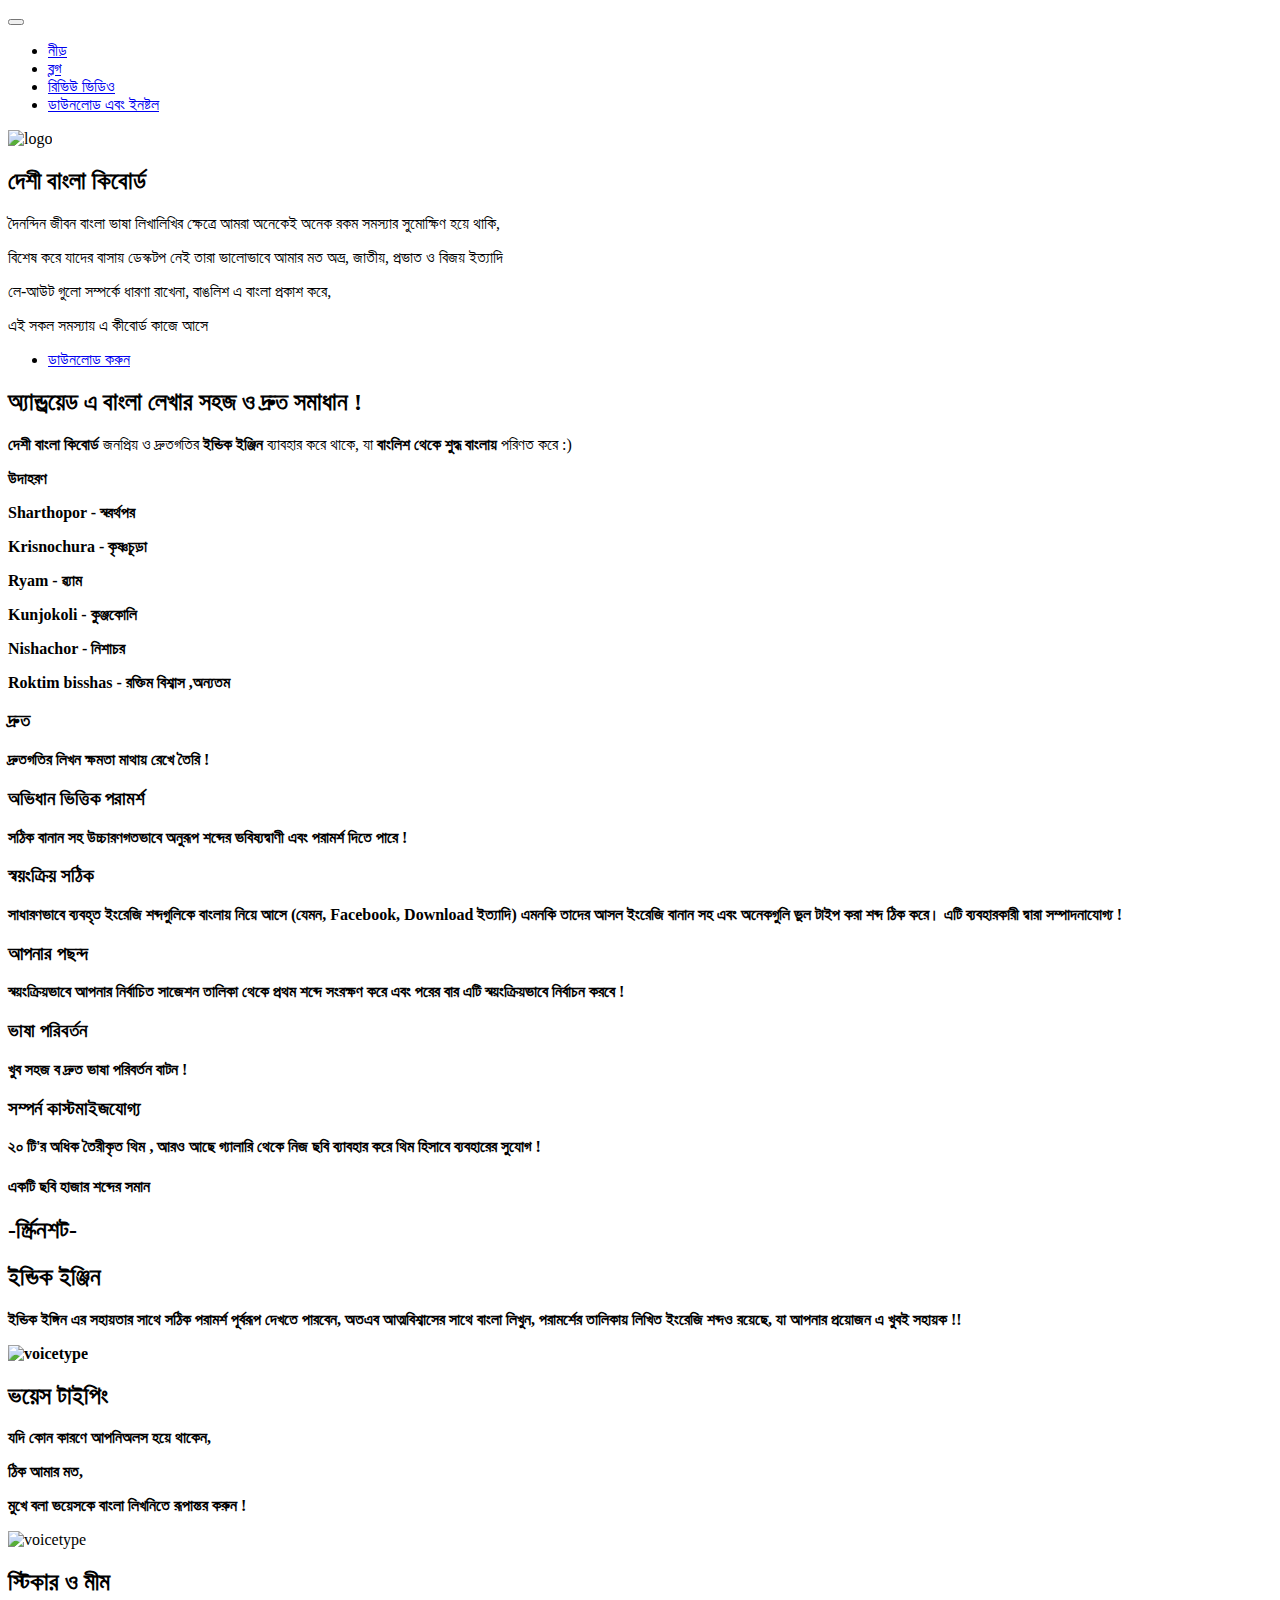
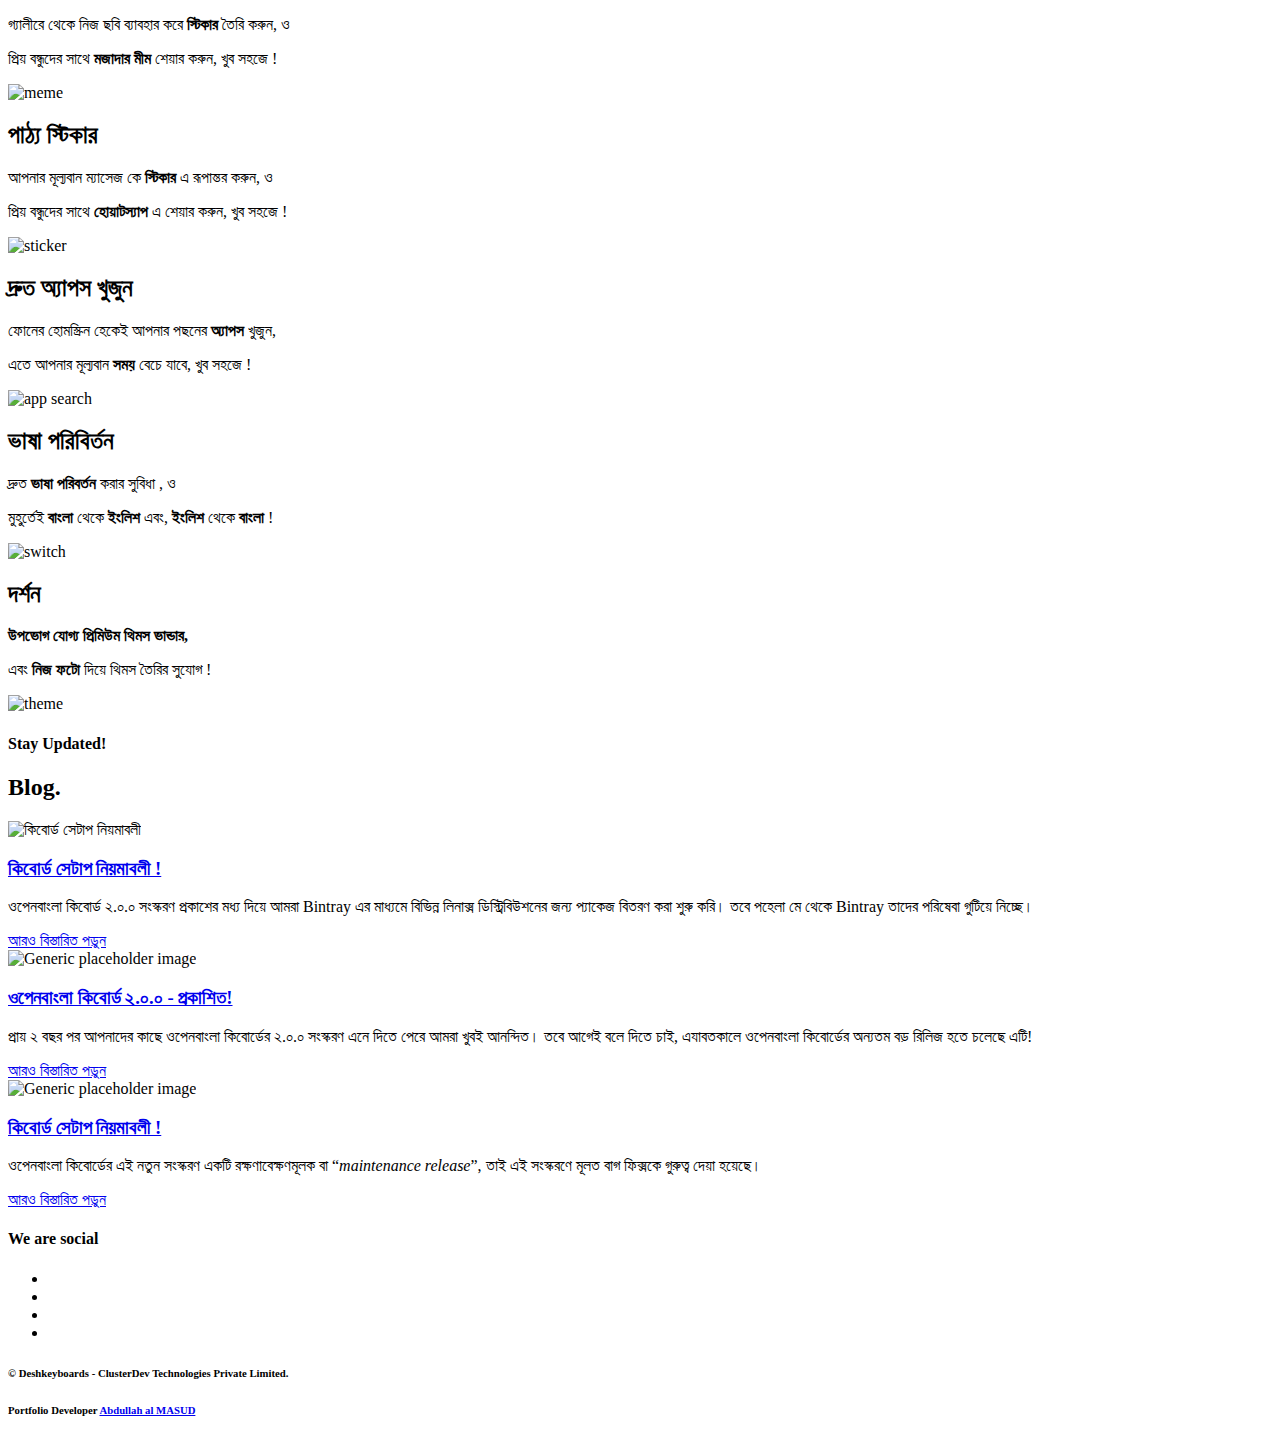
==== commit beb6fc80: "Update index.html" ====
--- a/index.html
+++ b/index.html
@@ -5,43 +5,43 @@
 <meta name="generator" content="Hugo 0.82.0" />
 
 
-<title>OpenBangla Keyboard</title>
-<meta property="og:title" content="OpenBangla Keyboard" />
-<meta name="twitter:title" content="OpenBangla Keyboard" />
-<meta name="description" content="An open source, Unicode compliant, Bangla input method for GNU/Linux systems. It’s a full-fledged Bangla input method with many famous typing methods and typing automation tools.">
-<meta property="og:description" content="An open source, Unicode compliant, Bangla input method for GNU/Linux systems. It’s a full-fledged Bangla input method with many famous typing methods and typing automation tools.">
-<meta name="twitter:description" content="An open source, Unicode compliant, Bangla input method for GNU/Linux systems. It’s a full-fledged Bangla input method with many famous typing methods and typing automation tools.">
+<title>DeshiBoard - Banglish to Bangla android Keyboard</title>
+<meta property="og:title" content="DeshiBoard - Banglish to Bangla android Keyboard" />
+<meta name="twitter:title" content="DeshiBoard - Banglish to Bangla android Keyboard" />
+<meta name="description" content="DeshiBoard - Banglish to Bangla android Keyboard, It’s a full-fledged Bangla input method with many famous typing methods and typing automation tools.">
+<meta property="og:description" content="DeshiBoard - Banglish to Bangla android Keyboard, It’s a full-fledged Bangla input method with many famous typing methods and typing automation tools.">
+<meta name="twitter:description" content="DeshiBoard - Banglish to Bangla android Keyboard, It’s a full-fledged Bangla input method with many famous typing methods and typing automation tools.">
 <meta name="author" content=""/>
 
-<meta property="og:image" content="https://openbangla.github.io/images/blog/default.png" />
-<meta name="twitter:image" content="https://openbangla.github.io/images/blog/default.png" />
+<meta property="og:image" content="https://desiboard.github.io/img/logo.png" />
+<meta name="twitter:image" content="https://desiboard.github.io/img/logo.png" />
 <meta name="twitter:card" content="summary" />
-<meta name="twitter:site" content="@OpenBanglaTeam" />
-<meta name="twitter:creator" content="@OpenBanglaTeam" />
-<meta property="og:url" content="https://openbangla.github.io/" />
+<meta name="twitter:site" content="@MashudDev" />
+<meta name="twitter:creator" content="@MashudDev" />
+<meta property="og:url" content="https://desiboard.github.io/" />
 <meta property="og:type" content="website" />
-<meta property="og:site_name" content="OpenBangla Keyboard" />
+<meta property="og:site_name" content="Deshi bangla Keyboard" />
 
 <!-- Mobile Specific Meta -->
 <meta name="viewport" content="width=device-width, initial-scale=1">
 
 <!-- Favicon -->
-<link rel="shortcut icon" type="image/x-icon" href="https://openbangla.github.io/images/favicon.ico" />
+<link rel="shortcut icon" type="image/x-icon" href="https://desiboard.github.io/img/favicon.ico" />
 
 <!-- Stylesheets -->
 <!-- Themefisher Icon font -->
-<link rel="stylesheet" href="https://openbangla.github.io/plugins/themefisher-font/style.css">
+<link rel="stylesheet" href="https://desiboard.github.io/plugins/themefisher-font/style.css">
 <!-- bootstrap.min css -->
-<link rel="stylesheet" href="https://openbangla.github.io/plugins/bootstrap/dist/css/bootstrap.min.css">
+<link rel="stylesheet" href="https://desiboard.github.io/plugins/bootstrap/dist/css/bootstrap.min.css">
 <!-- Lightbox.min css -->
-<link rel="stylesheet" href="https://openbangla.github.io/plugins/lightbox2/dist/css/lightbox.min.css">
+<link rel="stylesheet" href="https://desiboard.github.io/plugins/lightbox2/dist/css/lightbox.min.css">
 <!-- Slick Carousel -->
-<link rel="stylesheet" href="https://openbangla.github.io/plugins/slick-carousel/slick/slick.css">
-<link rel="stylesheet" href="https://openbangla.github.io/plugins/slick-carousel/slick/slick-theme.css">
+<link rel="stylesheet" href="https://desiboard.github.io/plugins/slick-carousel/slick/slick.css">
+<link rel="stylesheet" href="https://desiboard.github.io/plugins/slick-carousel/slick/slick-theme.css">
 <!-- Main Stylesheet -->
 
 
-<link rel="stylesheet" href="https://openbangla.github.io/css/style.min.css" media="screen">
+<link rel="stylesheet" href="https://desiboard.github.io/css/style.min.css" media="screen">
 
 </head>
 <body id="body">
@@ -81,15 +81,24 @@
                         <ul class="navbar-nav ml-auto">
                             <li class="nav-item">
                                 <a class="nav-link"
-                                    href="https://desiboard.github.io/">নীড় </a>
+                                    href="https://desiboard.github.io/">নীড়</a>
                             </li>
                             
                             
                             <li class="nav-item">
-                                <a class="nav-link" href="https://desiboard.github.io/install">ডাউনলোড</a>
+                                <a class="nav-link" href="https://desiboard.github.io/blog">ব্লগ </a>
                             </li>
                             
-                                                      
+                                                            <li class="nav-item">
+                                <a class="nav-link" href="https://desiboard.github.io/blog/Review/">রিভিউ ভিডিও</a>
+                            </li>
+                            
+                            
+                            <li class="nav-item">
+                                <a class="nav-link" href="https://desiboard.github.io/installation/">ডাউনলোড এবং ইনষ্টল </a>
+                            </li>
+                            
+                            
                         </ul>
                     </div>
                 </nav>
@@ -105,20 +114,21 @@
         <div class="row">
             <div class="col-md-6">
                 
-                <img class="img-fluid rounded" src="https://openbangla.github.io/images/logo.png" alt="logo">
+                <img class="img-fluid rounded" src="https://desiboard.github.io/img/logo.png" alt="logo">
             </div>
             <div class="col-md-6">
                 <div class="block">
                     
                         <h2>দেশী বাংলা কিবোর্ড</h2>
-                    
-                    
-                        <p>মা এর ভাষায় হোক উন্মুক্ত</p>
+                       <p>দৈনন্দিন জীবন বাংলা ভাষা লিখালিখির ক্ষেত্রে আমরা অনেকেই অনেক রকম সমস্যার সুমোক্ষিণ হয়ে থাকি,</p>
+                        <p>বিশেষ করে যাদের বাসায় ডেস্কটপ নেই তারা ভালোভাবে আমার মত অভ্র, জাতীয়, প্রভাত ও বিজয় ইত্যাদি</p>
+                        <p>লে-আউট গুলো সম্পর্কে ধারণা রাখেনা, বাঙলিশ এ বাংলা প্রকাশ করে,</p>
+                        <p>এই সকল সমস্যায় এ কীবোর্ড কাজে আসে</p>
                     
                     
                         <ul class="list-inline wow fadeInUp" data-wow-duration=".5s" data-wow-delay=".7s">
                             <li class="list-inline-item">
-                                <a href="https://openbangla.github.io/install" class="btn btn-main">ডাউনলোড করুন</a>
+                                <a href="https://desiboard.github.io/installation/" class="btn btn-main">ডাউনলোড করুন</a>
                             </li>
                         </ul>
                     
@@ -243,9 +253,27 @@
         </div>
     </section>
     <!-- End Feature section -->
+
+
     
 
-
+        <!-- Start Portfolio Section -->
+    <section class="portfolio section" id="portfolio">
+        <div class="container-fluid">
+            <div class="row">
+                <div class="col">
+                    <div class="title text-center">
+                        
+                            <h4>একটি ছবি হাজার শব্দের সমান</h4>
+                        
+                        
+                            <h2>-র্স্ক্রিনশট-</h2>
+                            <span class="border"></span>
+                        
+                        
+                    </div>
+                </div>
+            </div>
 
   
 
@@ -254,22 +282,20 @@
     <section class="about section-sm" id="about">
         <div class="container">
             
-                
-                    <div class="row mb-50 justify-content-center">
-                        <div class="col-md-5 col-sm-12 text-center offset-md-1">
-                            <img src="https://openbangla.github.io/img/1.png" class="img-fluid rounded shadow" alt="easy typeing">
-                        </div>
-                        <div class="col-md-5 col-sm-12">
+                                    <div class="row mt-50 justify-content-center">
+                        <div class="col-md-5 col-md-5 col-sm-12 offset-md-1">
                             <div class="content">
                                 <h2>ইন্ডিক ইঞ্জিন</h2>
                                 <p>
-                                </strong>ইন্ডিক ইঙ্গিন </strong> এর সহায়তার সাথে সঠিক পরামর্শ পূর্বরূপ দেখতে পারবেন ,<strong> অতএব আত্মবিশ্বাসের সাথে বাংলা লিখুন</strong>,<p> পরামর্শের তালিকায় লিখিত ইংরেজি  শব্দও রয়েছে, যা আপনার প্রয়োজন এ  খুবই সহায়ক !! </p>
-                                </p>
-                            </div>
-                        </div>
-                    </div>
-                
-            
+                                 </strong>ইন্ডিক ইঙ্গিন </strong> এর সহায়তার সাথে সঠিক পরামর্শ পূর্বরূপ দেখতে পারবেন,<strong> অতএব আত্মবিশ্বাসের সাথে বাংলা লিখুন,</strong> পরামর্শের তালিকায় লিখিত ইংরেজি  শব্দও রয়েছে, যা আপনার প্রয়োজন এ  খুবই সহায়ক !!
+                                </p>
+                            </div>
+                        </div>
+                        <div class="col-12 col-md-5 col-sm-12 text-center">
+                            <img src="https://desiboard.github.io/img/screenshot/1.png" class="img-fluid rounded shadow" alt="voicetype">
+                        </div>
+                    </div>
+
                 
                     <div class="row mt-50 justify-content-center">
                         <div class="col-md-5 col-md-5 col-sm-12 offset-md-1">
@@ -281,27 +307,73 @@
                             </div>
                         </div>
                         <div class="col-12 col-md-5 col-sm-12 text-center">
-                            <img src="https://openbangla.github.io/img/2.png" class="img-fluid rounded shadow" alt="voicetype">
-                        </div>
-                    </div>
-                
-            
-                
-                    <div class="row mb-50 justify-content-center">
-                        <div class="col-md-5 col-sm-12 text-center offset-md-1">
-                            <img src="https://openbangla.github.io/img/3.png" class="img-fluid rounded shadow" alt="meme">
-                        </div>
-                        <div class="col-md-5 col-sm-12">
-                            <div class="content">
-                                <h2>স্টিকার ও মীম </h2>
+                            <img src="https://desiboard.github.io/img/screenshot/2.png" class="img-fluid rounded shadow" alt="voicetype">
+                        </div>
+                    </div>
+                
+
+                                    
+                     <div class="row mt-50 justify-content-center">
+                        <div class="col-md-5 col-md-5 col-sm-12 offset-md-1">
+                            <div class="content">
+                                <h2>স্টিকার ও মীম</h2>
                                 <p>
                                    গ্যালীরে থেকে নিজ ছবি ব্যাবহার করে <strong>স্টিকার</strong> তৈরি করুন, ও<p>প্রিয় বন্ধুদের সাথে  <strong>মজাদার মীম</strong> শেয়ার করুন, খুব সহজে !
                                 </p>
                             </div>
                         </div>
-                    </div>
-                
-            
+                        <div class="col-12 col-md-5 col-sm-12 text-center">
+                            <img src="https://desiboard.github.io/img/screenshot/4.png" class="img-fluid rounded shadow" alt="meme">
+                        </div>
+                    </div>
+                
+
+                                    
+                     <div class="row mt-50 justify-content-center">
+                        <div class="col-md-5 col-md-5 col-sm-12 offset-md-1">
+                            <div class="content">
+                                <h2>পাঠ্য স্টিকার</h2>
+                                <p>
+                                  আপনার মূল্যবান ম্যাসেজ কে <strong>স্টিকার</strong> এ রূপান্তর করুন, ও<p>প্রিয় বন্ধুদের সাথে <strong>হোয়াটস্যাপ</strong> এ শেয়ার করুন, খুব সহজে !
+                                </p>
+                            </div>
+                        </div>
+                        <div class="col-12 col-md-5 col-sm-12 text-center">
+                            <img src="https://desiboard.github.io/img/screenshot/3.png" class="img-fluid rounded shadow" alt="sticker">
+                        </div>
+                    </div>
+                
+
+                                    
+                     <div class="row mt-50 justify-content-center">
+                        <div class="col-md-5 col-md-5 col-sm-12 offset-md-1">
+                            <div class="content">
+                                <h2>দ্রুত অ্যাপস খুজুন</h2>
+                                <p>
+                                   ফোনের হোমস্ক্রিন হেকেই আপনার পছনের <strong>অ্যাপস</strong> খুজুন,<p>এতে আপনার মূল্যবান <strong>সময়</strong> বেচে যাবে, খুব সহজে !
+                                </p>
+                            </div>
+                        </div>
+                        <div class="col-12 col-md-5 col-sm-12 text-center">
+                            <img src="https://desiboard.github.io/img/screenshot/7.png" class="img-fluid rounded shadow" alt="app search">
+                        </div>
+                    </div>
+                
+
+                
+                     <div class="row mt-50 justify-content-center">
+                        <div class="col-md-5 col-md-5 col-sm-12 offset-md-1">
+                            <div class="content">
+                                <h2>ভাষা পরিবির্তন</h2>
+                                <p>
+                                   দ্রুত <strong>ভাষা পরিবর্তন</strong> করার সুবিধা , ও<p> মুহুর্তেই  <strong>বাংলা</strong> থেকে<strong> ইংলিশ </strong> এবং, <strong>ইংলিশ</strong> থেকে<strong> বাংলা</strong> !
+                                </p>
+                            </div>
+                        </div>
+                        <div class="col-12 col-md-5 col-sm-12 text-center">
+                            <img src="https://desiboard.github.io/img/screenshot/6.png" class="img-fluid rounded shadow" alt="switch">
+                        </div>
+                    </div>
                 
                     <div class="row mt-50 justify-content-center">
                         <div class="col-md-5 col-md-5 col-sm-12 offset-md-1">
@@ -313,7 +385,7 @@
                             </div>
                         </div>
                         <div class="col-12 col-md-5 col-sm-12 text-center">
-                            <img src="https://openbangla.github.io/img/4.png" class="img-fluid rounded shadow" alt="theme">
+                            <img src="https://desiboard.github.io/img/screenshot/5.png" class="img-fluid rounded shadow" alt="theme">
                         </div>
                     </div>
                 
@@ -323,127 +395,94 @@
     <!-- About section End -->
     
 
-
-
   
+<!-- Blog Section Start -->
+<section class="blog section" id="blog">
+    <div class="container">
+        <div class="row">
+            <div class="col">
+                <div class="title text-center">
+                    <h4>Stay Updated!</h4>
+                    <h2>Blog.</h2><span class="border"></span>
+                    
+                </div>
+            </div>
+        </div>
+        <div class="row">
+            
+            <!-- single blog post -->
+            <article class="col-12 col-md-4">
+                <div class="post-item">
+                    
+                    <div class="post-thumb">
+                        <img class="img-fluid shadow rounded" src="https://desiboard.github.io/img/blog/1.png" alt="কিবোর্ড সেটাপ নিয়মাবলী">
+                    </div>
+                    
+                    <div class="post-title">
+                        <h3 class="mt-0">
+                            <a href="https://desiboard.github.io/installation/">কিবোর্ড সেটাপ নিয়মাবলী !</a>
+                        </h3>
+                    </div>
+                    <div class="post-content">
+                        <p><p>ওপেনবাংলা কিবোর্ড ২.০.০ সংস্করণ প্রকাশের মধ্য দিয়ে আমরা Bintray এর মাধ্যমে বিভিন্ন লিনাক্স ডিস্ট্রিবিউশনের জন্য প্যাকেজ বিতরণ করা শুরু করি। তবে পহেলা মে থেকে Bintray তাদের পরিষেবা গুটিয়ে নিচ্ছে।</p></p>
+                    </div>
+                    <a class="btn btn-main" href="https://desiboard.github.io/installation/">আরও বিস্তারিত পড়ুন</a>
+                </div>
+            </article>
+            <!-- /single blog post -->
+            
+            <!-- single blog post -->
+            <article class="col-12 col-md-4">
+                <div class="post-item">
+                    
+                    <div class="post-thumb">
+                        <img class="img-fluid shadow rounded" src="https://desiboard.github.io/img/blog/2.png" alt="Generic placeholder image">
+                    </div>
+                    
+                    <div class="post-title">
+                        <h3 class="mt-0">
+                            <a href="https://desiboard.github.io/blog/output/">ওপেনবাংলা কিবোর্ড ২.০.০ - প্রকাশিত!</a>
+                        </h3>
+                    </div>
+                    <div class="post-content">
+                        <p><p>প্রায় ২ বছর পর আপনাদের কাছে ওপেনবাংলা কিবোর্ডের ২.০.০ সংস্করণ এনে দিতে পেরে আমরা খুবই আনন্দিত। তবে আগেই বলে দিতে চাই, এযাবতকালে ওপেনবাংলা কিবোর্ডের অন্যতম বড় রিলিজ হতে চলেছে এটি!</p></p>
+                    </div>
+                    <a class="btn btn-main" href="https://desiboard.github.io/blog/output/">আরও বিস্তারিত পড়ুন</a>
+                </div>
+            </article>
+            <!-- /single blog post -->
+            
+            <!-- single blog post -->
+            <article class="col-12 col-md-4">
+                <div class="post-item">
+                    
+                    <div class="post-thumb">
+                        <img class="img-fluid shadow rounded" src="https://desiboard.github.io/img/blog/3.png" alt="Generic placeholder image">
+                    </div>
+                    
+                    <div class="post-title">
+                        <h3 class="mt-0">
+                            <a href="https://desiboard.github.io/blog/dload/">কিবোর্ড সেটাপ নিয়মাবলী !</a>
+                        </h3>
+                    </div>
+                    <div class="post-content">
+                        <p><p>ওপেনবাংলা কিবোর্ডের এই নতুন সংস্করণ একটি রক্ষণাবেক্ষণমূলক বা &ldquo;<em>maintenance release</em>&rdquo;, তাই এই সংস্করণে মূলত বাগ ফিক্সকে গুরুত্ব দেয়া হয়েছে।</p></p>
+                    </div>
+                    <a class="btn btn-main" href="https://desiboard.github.io/blog/output/">আরও বিস্তারিত পড়ুন</a>
+                </div>
+            </article>
+            <!-- /single blog post -->
+            
+        </div>
+    </div>
+</section>
+<!-- Blog Section End -->
+
+
+  
 
     
 
-
-
-  
-
-    
-    <!-- Start Portfolio Section -->
-    <section class="portfolio section" id="portfolio">
-        <div class="container-fluid">
-            <div class="row">
-                <div class="col">
-                    <div class="title text-center">
-                        
-                            <h4>একটি ছবি হাজার শব্দের সমান</h4>
-                        
-                        
-                            <h2>স্ক্রিনশট।</h2>
-                            <span class="border"></span>
-                        
-                        
-                    </div>
-                </div>
-            </div>
-            
-            <div class="row filtr-container">
-                
-                    <div class="col-6 col-md-4 padding-0 filtr-item" data-category="linux">
-                        <div class="portfolio-block">
-                            <img class="img-fluid" src="https://desiboard.github.io/img/screenshot/1.png" alt="portfolio-image">
-                            <div class="caption">
-                                <a class="search-icon" href="https://desiboard.github.io/img/screenshot/1.png" data-lightbox="image-1">
-                                    <i class="tf-ion-image"></i>
-                                </a>
-                                <h4>
-                                    <a href="https://desiboard.github.io/img/screenshot/1.png" data-lightbox="image-1">বাংলা ও ইংরেজি লিখন</a>
-                                </h4>
-                            </div>
-                        </div>
-                    </div>
-                
-                    <div class="col-6 col-md-4 padding-0 filtr-item" data-category="linux">
-                        <div class="portfolio-block">
-                            <img class="img-fluid" src="https://desiboard.github.io/img/screenshot/2.png" alt="portfolio-image">
-                            <div class="caption">
-                                <a class="search-icon" href="https://desiboard.github.io/img/screenshot/2.png" data-lightbox="image-1">
-                                    <i class="tf-ion-image"></i>
-                                </a>
-                                <h4>
-                                    <a href="https://desiboard.github.io/img/screenshot/2.png" data-lightbox="image-1">ভয়েস টাইপিং</a>
-                                </h4>
-                            </div>
-                        </div>
-                    </div>
-
-                                        <div class="col-6 col-md-4 padding-0 filtr-item" data-category="linux">
-                        <div class="portfolio-block">
-                            <img class="img-fluid" src="https://desiboard.github.io/img/screenshot/3.png" alt="portfolio-image">
-                            <div class="caption">
-                                <a class="search-icon" href="xx" data-lightbox="image-1">
-                                    <i class="tf-ion-image"></i>
-                                </a>
-                                <h4>
-                                    <a href="x" data-lightbox="image-1">পাঠ্য স্টিকার</a>
-                                </h4>
-                            </div>
-                        </div>
-                    </div>
-
-                                        <div class="col-6 col-md-4 padding-0 filtr-item" data-category="linux">
-                        <div class="portfolio-block">
-                            <img class="img-fluid" src="https://desiboard.github.io/img/screenshot/4.png" alt="portfolio-image">
-                            <div class="caption">
-                                <a class="search-icon" href="x" data-lightbox="image-1">
-                                    <i class="tf-ion-image"></i>
-                                </a>
-                                <h4>
-                                    <a href="x" data-lightbox="image-1">স্টিকার ও মীম</a>
-                                </h4>
-                            </div>
-                        </div>
-                    </div>
-
-                                        <div class="col-6 col-md-4 padding-0 filtr-item" data-category="linux">
-                        <div class="portfolio-block">
-                            <img class="img-fluid" src="https://desiboard.github.io/img/screenshot/5.png" alt="portfolio-image">
-                            <div class="caption">
-                                <a class="search-icon" href="x" data-lightbox="image-1">
-                                    <i class="tf-ion-image"></i>
-                                </a>
-                                <h4>
-                                    <a href="x" data-lightbox="image-1">স্টাইলিশ থিমস </a>
-                                </h4>
-                            </div>
-                        </div>
-                    </div>
-                
-                    <div class="col-6 col-md-4 padding-0 filtr-item" data-category="linux">
-                        <div class="portfolio-block">
-                            <img class="img-fluid" src="https://desiboard.github.io/img/screenshot/6.png" alt="portfolio-image">
-                            <div class="caption">
-                                <a class="search-icon" href="x" data-lightbox="image-1">
-                                    <i class="tf-ion-image"></i>
-                                </a>
-                                <h4>
-                                    <a href="x" data-lightbox="image-1">ইংরেজি ভাষা পরিবর্তন বাটন</a>
-                                </h4>
-                            </div>
-                        </div>
-                    </div>
-                
-            </div>
-        </div>
-        
-    </section>
-    <!-- End section -->
-    
 
 <!-- Start Contact Us -->
 <section class="contact-us section bg-gray" id="contact">
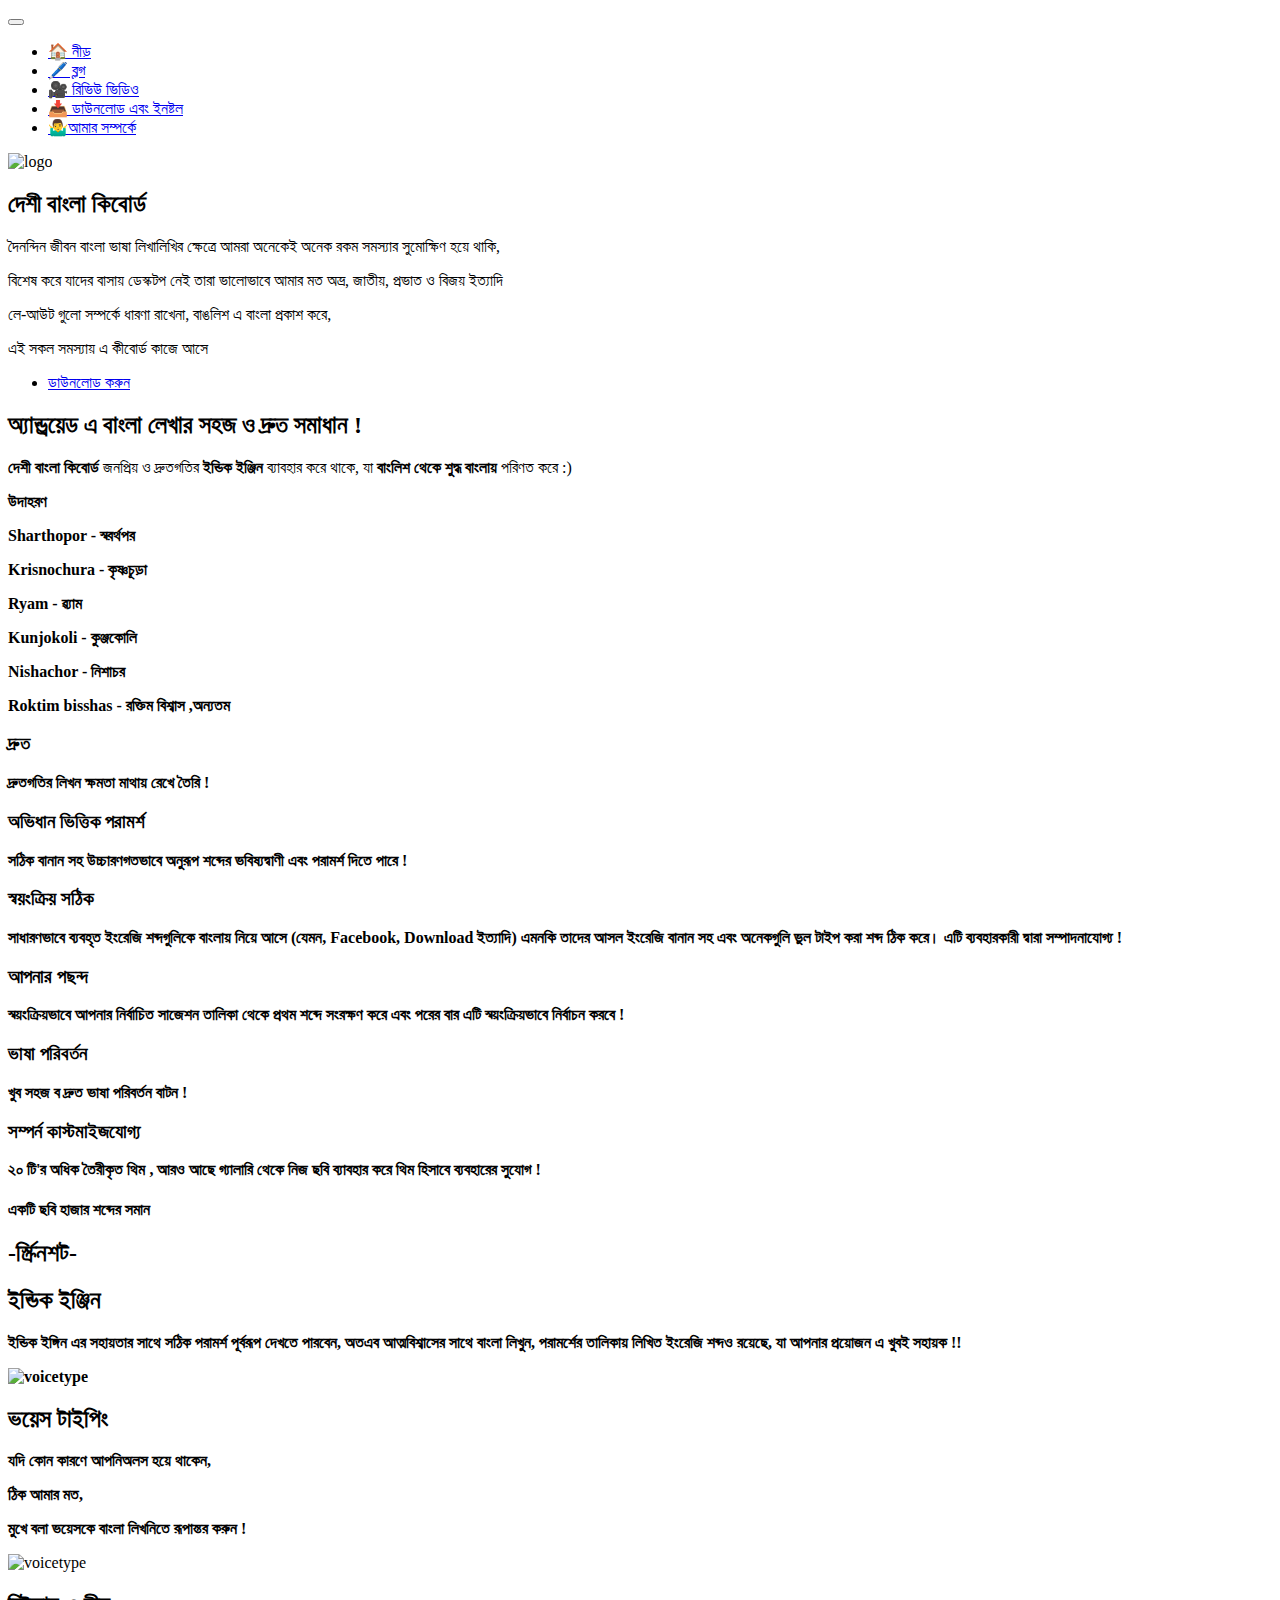
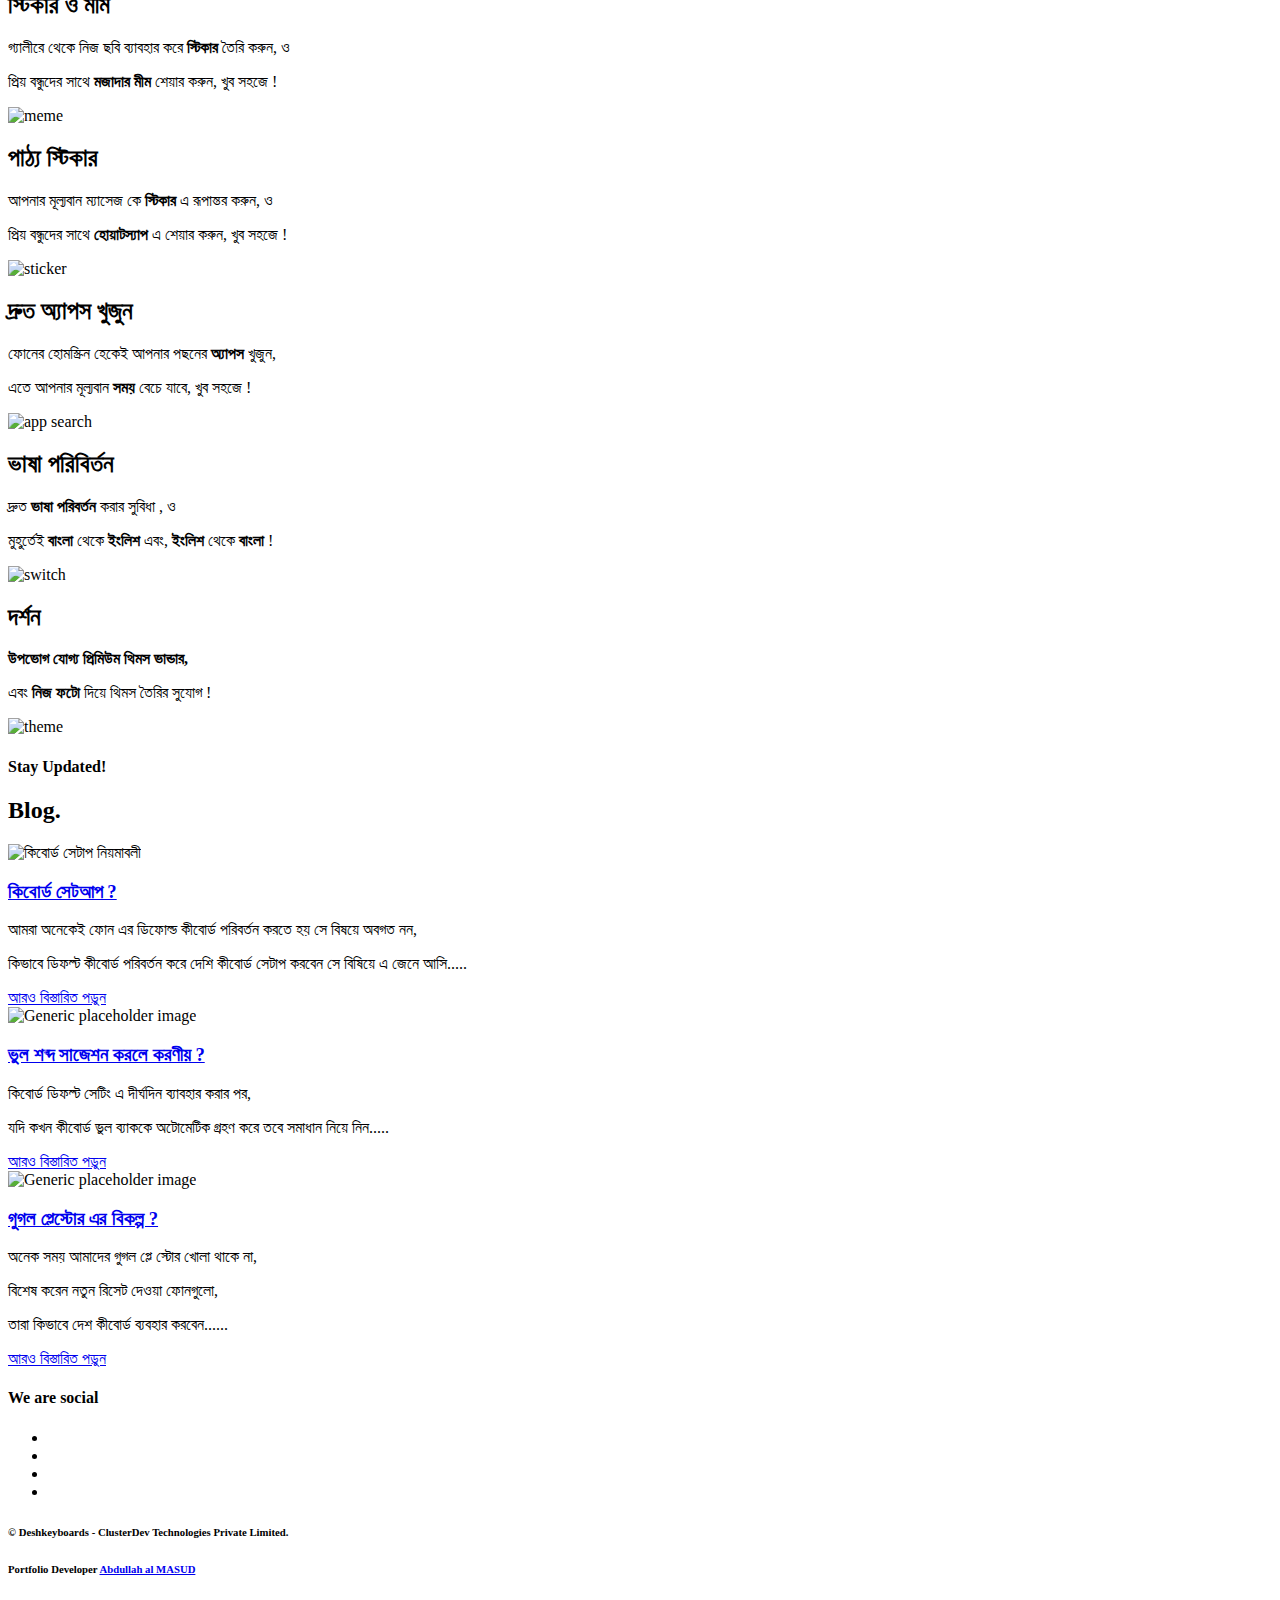
==== commit d5fdc6f4: "Update index.html" ====
--- a/index.html
+++ b/index.html
@@ -81,23 +81,27 @@
                         <ul class="navbar-nav ml-auto">
                             <li class="nav-item">
                                 <a class="nav-link"
-                                    href="https://desiboard.github.io/">নীড়</a>
+                                    href="https://desiboard.github.io/">🏠 নীড়</a>
                             </li>
                             
                             
                             <li class="nav-item">
-                                <a class="nav-link" href="https://desiboard.github.io/blog">ব্লগ </a>
+                                <a class="nav-link" href="https://desiboard.github.io/blog">🖊️ ব্লগ </a>
                             </li>
                             
                                                             <li class="nav-item">
-                                <a class="nav-link" href="https://desiboard.github.io/blog/Review/">রিভিউ ভিডিও</a>
+                                <a class="nav-link" href="https://desiboard.github.io/blog/Review/">🎥 রিভিউ ভিডিও</a>
                             </li>
                             
                             
                             <li class="nav-item">
-                                <a class="nav-link" href="https://desiboard.github.io/installation/">ডাউনলোড এবং ইনষ্টল </a>
+                                <a class="nav-link" href="https://desiboard.github.io/installation/">📥 ডাউনলোড এবং ইনষ্টল </a>
                             </li>
-                            
+                                                     
+                            <li class="nav-item">
+                                <a class="nav-link" href="https://desiboard.github.io/UselessHuman/iShouldDie">🤷‍♂️আমার সম্পর্কে</a>
+                            </li>
+                               
                             
                         </ul>
                     </div>
@@ -420,11 +424,12 @@
                     
                     <div class="post-title">
                         <h3 class="mt-0">
-                            <a href="https://desiboard.github.io/installation/">কিবোর্ড সেটাপ নিয়মাবলী !</a>
+                            <a href="https://desiboard.github.io/installation/">কিবোর্ড সেটআপ ?</a>
                         </h3>
                     </div>
                     <div class="post-content">
-                        <p><p>ওপেনবাংলা কিবোর্ড ২.০.০ সংস্করণ প্রকাশের মধ্য দিয়ে আমরা Bintray এর মাধ্যমে বিভিন্ন লিনাক্স ডিস্ট্রিবিউশনের জন্য প্যাকেজ বিতরণ করা শুরু করি। তবে পহেলা মে থেকে Bintray তাদের পরিষেবা গুটিয়ে নিচ্ছে।</p></p>
+                        <p>আমরা অনেকেই ফোন এর ডিফোল্ড কীবোর্ড পরিবর্তন করতে হয় সে বিষয়ে অবগত নন,</p> 
+                         <p>কিভাবে ডিফল্ট কীবোর্ড পরিবর্তন করে দেশি কীবোর্ড সেটাপ করবেন সে বিষিয়ে এ জেনে আসি.....</p>
                     </div>
                     <a class="btn btn-main" href="https://desiboard.github.io/installation/">আরও বিস্তারিত পড়ুন</a>
                 </div>
@@ -441,11 +446,11 @@
                     
                     <div class="post-title">
                         <h3 class="mt-0">
-                            <a href="https://desiboard.github.io/blog/output/">ওপেনবাংলা কিবোর্ড ২.০.০ - প্রকাশিত!</a>
+                            <a href="https://desiboard.github.io/blog/output/">ভুল শব্দ সাজেশন করলে করণীয় ?</a>
                         </h3>
                     </div>
                     <div class="post-content">
-                        <p><p>প্রায় ২ বছর পর আপনাদের কাছে ওপেনবাংলা কিবোর্ডের ২.০.০ সংস্করণ এনে দিতে পেরে আমরা খুবই আনন্দিত। তবে আগেই বলে দিতে চাই, এযাবতকালে ওপেনবাংলা কিবোর্ডের অন্যতম বড় রিলিজ হতে চলেছে এটি!</p></p>
+                        <p>কিবোর্ড  ডিফল্ট সেটিং এ দীর্ঘদিন ব্যাবহার করার পর,</p>  <p>যদি কখন কীবোর্ড ভুল ব্যাককে অটোমেটিক গ্রহণ করে তবে সমাধান নিয়ে নিন.....</p>
                     </div>
                     <a class="btn btn-main" href="https://desiboard.github.io/blog/output/">আরও বিস্তারিত পড়ুন</a>
                 </div>
@@ -462,11 +467,11 @@
                     
                     <div class="post-title">
                         <h3 class="mt-0">
-                            <a href="https://desiboard.github.io/blog/dload/">কিবোর্ড সেটাপ নিয়মাবলী !</a>
+                            <a href="https://desiboard.github.io/blog/dload/">গুগল প্লেস্টোর এর বিকল্প ?</a>
                         </h3>
                     </div>
                     <div class="post-content">
-                        <p><p>ওপেনবাংলা কিবোর্ডের এই নতুন সংস্করণ একটি রক্ষণাবেক্ষণমূলক বা &ldquo;<em>maintenance release</em>&rdquo;, তাই এই সংস্করণে মূলত বাগ ফিক্সকে গুরুত্ব দেয়া হয়েছে।</p></p>
+                        <p> অনেক সময় আমাদের গুগল প্লে স্টোর খোলা থাকে না,</p> <p>বিশেষ করেন নতুন রিসেট দেওয়া ফোনগুলো,</p> <p>তারা কিভাবে দেশ কীবোর্ড ব্যবহার করবেন......</p>
                     </div>
                     <a class="btn btn-main" href="https://desiboard.github.io/blog/output/">আরও বিস্তারিত পড়ুন</a>
                 </div>
